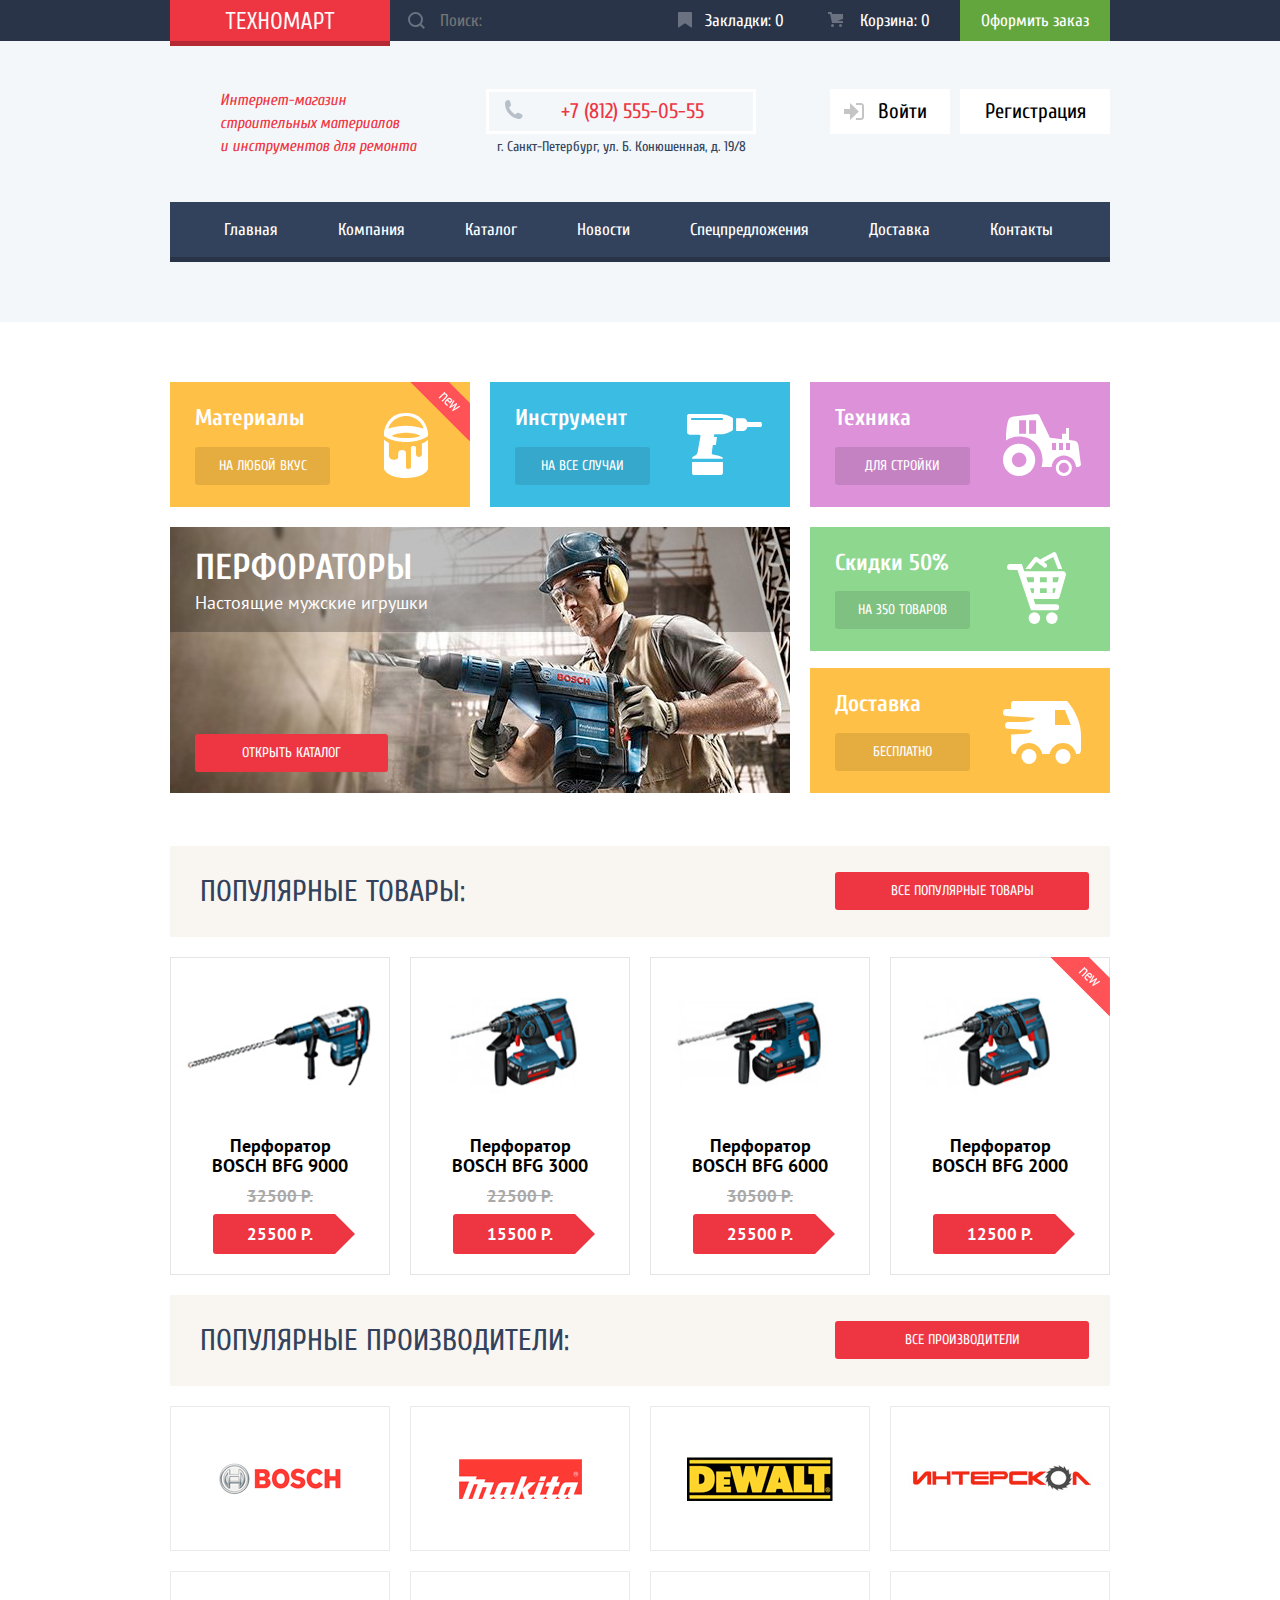
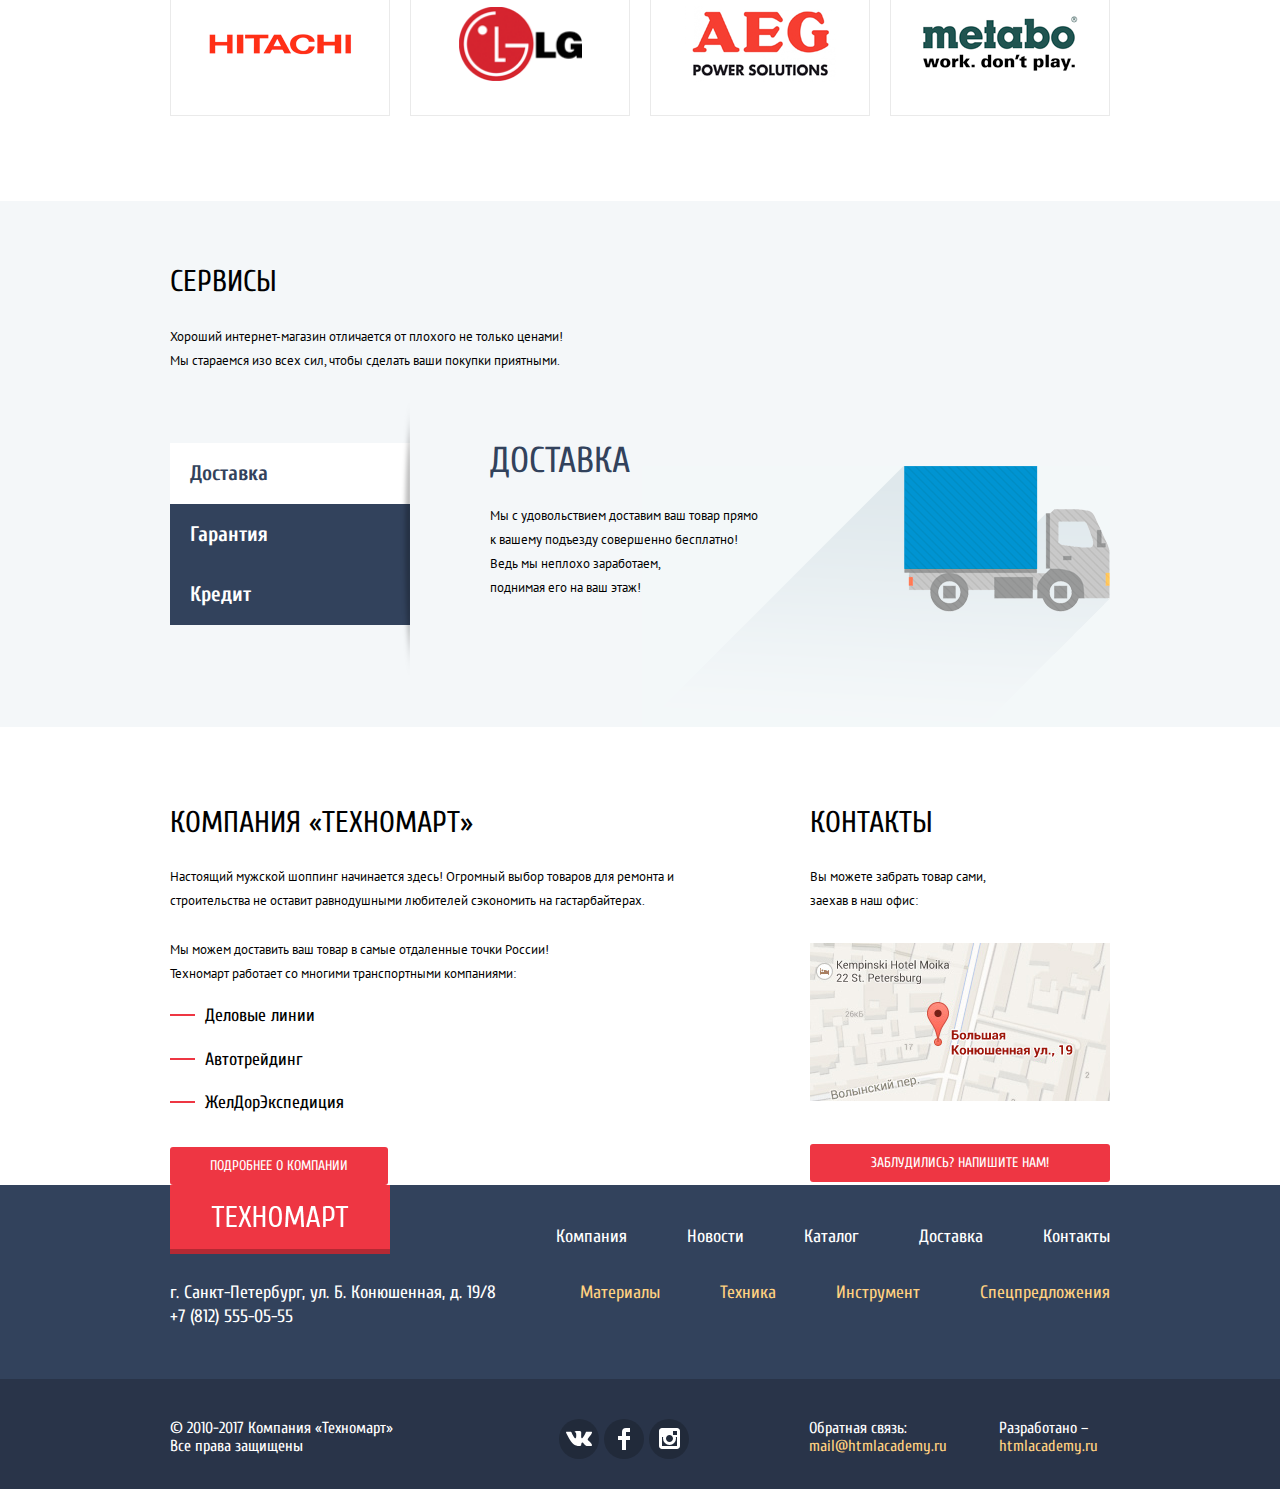
==== index.html @ b264dfc9 "Сделала сетку страницы Каталога" ====
<!DOCTYPE html>
<html lang="ru">
  <head>
    <meta charset="utf-8">
    <title>Техномарт</title>
    <link href="https://fonts.googleapis.com/css?family=Cuprum:400,400i,700|PT+Sans:400,700&amp;subset=cyrillic" rel="stylesheet">
    <link href="css/normalize.css" rel="stylesheet">
    <link href="css/style.css" rel="stylesheet">
  </head>
  <body class="inner-page">
    <header class="main-header">
      <section class="user-menu">
        <div class="container">
          <ul class="user-menu-list">
            <li class="logotype"><img src="img/logo.png" width="110" alt="Техномарт"></li>
            <li class="user-menu-option">
              <input type="search" name="search" placeholder="Поиск:">
            </li>
            <li class="user-menu-option"><a href="#">Закладки: 0</a></li>
            <li class="user-menu-option"><a href="#">Корзина: 0</a></li>
            <li class="user-menu-option"><a href="#">Оформить заказ</a></li>
          </ul>
        </div>
      </section>
      <div class="container">
        <div class="header-middle-wrapper">
          <p class="about-shop-info">Интернет-магазин<br>
            строительных материалов<br>
            и инструментов для ремонта</p>
          <div class="about-shop-contacts">
            <div class="phone-number">+7 (812) 555-05-55</div>
            <p>г. Санкт-Петербург, ул. Б. Конюшенная, д. 19/8</p>
          </div>
          <div class="user-log-in-index">
            <a href="#">Войти</a>
            <a href="#">Регистрация</a>
          </div>
        </div>
        <nav class="main-navigation">
          <ul class="site-navigation">
            <li><a>Главная</a></li>
            <li><a href="about-company.html">Компания</a></li>
            <li><a href="catalog.html">Каталог</a></li>
            <li><a href="news.html">Новости</a></li>
            <li><a href="special-offers.html">Спецпредложения</a></li>
            <li><a href="delivery.html">Доставка</a></li>
            <li><a href="contacts.html">Контакты</a></li>
          </ul>
        </nav>
      </div>
    </header>
    <main>
      <div class="container">
        <section class="promo">
          <h2 class="visually-hidden">Мы предлагаем</h2>
          <ul class="promo-list">
            <li class="promo-list-item">
              <h3>Материалы</h3>
              <a href="#" class="promo-button" >На любой вкус</a>
            </li>
            <li class="promo-list-item">
              <h3>Инструмент</h3>
              <a href="#" class="promo-button" >На все случаи</a>
            </li>
            <li class="promo-list-item">
              <h3>Техника</h3>
              <a href="#" class="promo-button" >Для стройки</a>
            </li>
            <li class="promo-list-item slider">
              <h4>Перфораторы</h4>
              <span>Настоящие мужские игрушки</span>
              <img src="img/slider-1.jpg" width="620" alt="Перфораторы">
              <a href="catalog.html" class="button">Открыть каталог</a>
            </li>
<!--
            <li class="promo-list-item slider">
              <h4>Дрели</h4>
              <span>Соседям на радость!</span>
              <img src="img/slider-2.jpg" width="620" alt="Дрели">
              <a href="catalog.html" class="button">Открыть каталог</a>
            </li>
-->
            <li class="promo-list-item">
              <h3>Скидки 50%</h3>
              <a href="#" class="promo-button">На 350 товаров</a>
            </li>
            <li class="promo-list-item">
              <h3>Доставка</h3>
              <a href="#" class="promo-button">Бесплатно</a>
            </li>
          </ul>
        </section>
        <section class="popular-goods">
          <div class="head2-box">
            <h2>Популярные товары:</h2>
            <a href="#" class="button">Все популярные товары</a>
          </div>
          <ul class="goods-list goods-list-index">
            <li class="goods-item">
              <div class="flag flag-new"><span class="visually-hidden">Новинка</span></div>
              <div class="actions">
                <a href="#" class="buy">Купить</a>
                <a href="#" class="bookmark">В закладки</a>
              </div>
              <p class="goods-image">
                <img src="img/bfg9000.jpg" width="220" alt="Перфоратор BOSCH BFG 9000">
              </p>
              <h3 class="goods-name">Перфоратор BOSCH BFG 9000</h3>
              <p class="goods-price">
                <span class="goods-old_price">32500 P.</span>
                <span class="goods-new_price">25500 P.</span>
              </p>
            </li>
            <li class="goods-item">
              <div class="flag flag-new"><span class="visually-hidden">Новинка</span></div>
              <div class="actions">
                <a href="#" class="buy">Купить</a>
                <a href="#" class="bookmark">В закладки</a>
              </div>
              <p class="goods-image">
                <img src="img/bfg3000.jpg" width="220" alt="Перфоратор BOSCH BFG 3000">
              </p>
              <h3 class="goods-name">Перфоратор BOSCH BFG 3000</h3>
              <p class="goods-price">
                <span class="goods-old_price">22500 P.</span>
                <span class="goods-new_price">15500 P.</span>
              </p>
            </li>
            <li class="goods-item">
              <div class="flag flag-new"><span class="visually-hidden">Новинка</span></div>
              <div class="actions">
                <a href="#" class="buy">Купить</a>
                <a href="#" class="bookmark">В закладки</a>
              </div>
              <p class="goods-image">
                <img src="img/bfg6000.jpg" width="220" alt="Перфоратор BOSCH BFG 6000">
              </p>
              <h3 class="goods-name">Перфоратор BOSCH BFG 6000</h3>
              <p class="goods-price">
                <span class="goods-old_price">30500 P.</span>
                <span class="goods-new_price">25500 P.</span>
              </p>
            </li>
            <li class="goods-item">
              <div class="flag flag-new"><span class="visually-hidden">Новинка</span></div>
              <div class="actions">
                <a href="#" class="buy">Купить</a>
                <a href="#" class="bookmark">В закладки</a>
              </div>
              <p class="goods-image">
                <img src="img/bfg2000.jpg" width="220" alt="Перфоратор BOSCH BFG 2000">
              </p>
              <h3 class="goods-name">Перфоратор BOSCH BFG 2000</h3>
              <p class="goods-price">
                <span class="goods-new_price">12500 P.</span>
              </p>
            </li>
          </ul>
        </section>
        <section class="popular-manufacturers">
          <div class="head2-box">
            <h2>Популярные производители:</h2>
            <a href="#" class="button">Все производители</a>
          </div>
          <ul class="popular-manufacturers-list">
            <li class="popular-manufacturers-item">
              <a href="#">
                <img src="img/bosch.png" width="122" alt="Bosch">
              </a>
            </li>
            <li class="popular-manufacturers-item">
              <a href="#">
                <img src="img/makita.png" width="123" alt="Makita">
              </a>
            </li>
            <li class="popular-manufacturers-item">
              <a href="#">
                <img src="img/dewalt.png" width="146" alt="DeWalt">
              </a>
            </li>
            <li class="popular-manufacturers-item">
              <a href="#">
                <img src="img/interskol.png" width="184" alt="Интерскол">
              </a>
            </li>
            <li class="popular-manufacturers-item">
              <a href="#">
                <img src="img/hitachi.png" width="143" alt="Hitachi">
              </a>
            </li>
            <li class="popular-manufacturers-item">
              <a href="#">
                <img src="img/lg.png" width="123" alt="LG">
              </a>
            </li>
            <li class="popular-manufacturers-item">
              <a href="#">
                <img src="img/aeg.png" width="151" alt="AEG">
              </a>
            </li>
            <li class="popular-manufacturers-item">
              <a href="#">
                <img src="img/metabo.png" width="155" alt="Metabo">
              </a>
            </li>
          </ul>
        </section>
      </div>
      <section class="services">
        <div class="services-wrapper container">
          <h2>Сервисы</h2>
          <p>Хороший интернет-магазин отличается от плохого не только ценами!<br>
            Мы стараемся изо всех сил, чтобы сделать ваши покупки приятными.</p>
          <div class="services-columns">
            <ul class="services-list">
              <li class="services-list-item-active"><a href="#">Доставка</a></li>
              <li class="services-list-item"><a href="#">Гарантия</a></li>
              <li class="services-list-item"><a href="#">Кредит</a></li>
            </ul>
          <div class="services-item">
              <h4>Доставка</h4>
              <p>Мы с удовольствием доставим ваш товар прямо<br>
                к вашему подъезду совершенно бесплатно!<br>
                Ведь мы неплохо заработаем,<br>
                поднимая его на ваш этаж!</p>
            </div>
          </div>
<!--
          <div class="services-item">
            <h4>Гарантия</h4>
            <p>Если купленный у нас товар поломается или заискрит, а также в случае пожара, спровоцированного его возгоранием, вы всегда можете быть уверены в нашей гарантии. Мы обменяем сгоревший товар на новый. Дом уж восстановите как-нибудь сами.</p>
          </div>
          <div class="services-item">
            <h4>Кредит</h4>
            <p>Залезть в долговую яму стало проще! Кредитные консультанты придут вам на помощь.</p>
            <a href="#" class="button">Отправить заявку</a>
          </div>
-->
        </div>
      </section>
      <div class="about-company-columns container">
        <section class="about-company">
          <h2>Компания «Техномарт»</h2>
          <p>Настоящий мужской шоппинг начинается здесь! Огромный выбор товаров для ремонта и строительства не оставит равнодушными любителей сэкономить на гастарбайтерах.</p>
          <p>Мы можем доставить ваш товар в самые отдаленные точки России!<br>
            Техномарт работает со многими транспортными компаниями:</p>
          <ul class="transport_company-list">
            <li class="transport_company-list-item">Деловые линии</li>
            <li class="transport_company-list-item">Автотрейдинг</li>
            <li class="transport_company-list-item">ЖелДорЭкспедиция</li>
          </ul>
          <a href="#" class="button">Подробнее о компании</a>
        </section>
        <section class="contacts">
          <h2>Контакты</h2>
          <p>Вы можете забрать товар сами,<br>
            заехав в наш офис:</p>
          <a href="https://yandex.ru/maps/2/saint-petersburg/?source=wizgeo&utm_source=serp&l=map&utm_medium=maps-desktop&mode=search&text=%D0%A0%D0%BE%D1%81%D1%81%D0%B8%D1%8F%2C%20%D0%A1%D0%B0%D0%BD%D0%BA%D1%82-%D0%9F%D0%B5%D1%82%D0%B5%D1%80%D0%B1%D1%83%D1%80%D0%B3%2C%20%D0%91%D0%BE%D0%BB%D1%8C%D1%88%D0%B0%D1%8F%20%D0%9A%D0%BE%D0%BD%D1%8E%D1%88%D0%B5%D0%BD%D0%BD%D0%B0%D1%8F%20%D1%83%D0%BB%D0%B8%D1%86%D0%B0%2C%2019%2F8&sll=30.315868%2C59.939095">
            <img src="img/map.jpg" width="300" alt="Большая Конюшенная ул., 19">
          </a>
          <a href="#" class="button">Заблудились? Напишите нам!</a>
        </section>
      </div>
<!--
      <section class="write-us">
        <form class="write-us-form" action="https://echo.htmlacademy.ru" method="post">
          <label>Ваше имя:<input type="text" name="name" placeholder="Представьтесь, пожалуйста"></label>
          <label>Ваш e-mail:<input type="email" name="email" placeholder="Для отправки ответа"></label>
          <label>Текст письма:<textarea name="comment" rows="7">В свободной форме</textarea></label>
          <button type="submit" class="button">Отправить</button>
        </form>
        <button class="modal-close" type="button">Закрыть</button>
      </section>
-->
    </main>
    <footer class="main-footer">
      <div class="main-footer-wrapper container">
        <div class="main-footer-top-row">
          <div class="logotype">
            <img src="img/logo.png" width="138" alt="Техномарт">
          </div>
          <ul class="footer-navigation footer-navigation-top-row">
            <li><a href="about-company.html">Компания</a></li>
            <li><a href="news.html">Новости</a></li>
            <li><a href="catalog.html">Каталог</a></li>
            <li><a href="delivery.html">Доставка</a></li>
            <li><a href="contacts.html">Контакты</a></li>
          </ul>
        </div>
        <div class="main-footer-bottom-row">
          <p class="footer-contacts">
            г. Санкт-Петербург, ул. Б. Конюшенная, д. 19/8<br>
            +7 (812) 555-05-55
          </p>
          <ul class="footer-navigation footer-navigation-bottom-row">
            <li><a href="materials.html">Материалы</a></li>
            <li><a href="mechanisms.html">Техника</a></li>
            <li><a href="tools.html">Инструмент</a></li>
            <li><a href="special-offers.html">Спецпредложения</a></li>
          </ul>
        </div>
      </div>
    </footer>
    <footer class="social">
      <div class="social-columns container">
        <p class="footer-copyright">
          © 2010-2017 Компания «Техномарт»<br>
          Все права защищены
        </p>
        <ul class="social-buttons">
          <li><a class="social-button" href="#"><span class="visually-hidden">Вконтакте</span></a></li>
          <li><a class="social-button" href="#"><span class="visually-hidden">Фейсбук</span></a></li>
          <li><a class="social-button" href="#"><span class="visually-hidden">Инстаграм</span></a></li>
        </ul>
        <p class="footer-feedback">
          <span>Обратная связь:</span><br>
          <a class="web" href="#">mail@htmlacademy.ru</a>
        </p>
        <p class="footer-feedback">
          <span>Разработано –</span><br>
          <a class="web" href="https://htmlacademy.ru/intensive/htmlcss">htmlacademy.ru</a>
        </p>
      </div>
    </footer>
  </body>
</html>
---- css/style.css ----
body {
  margin: 0;
  padding: 0;

  font-family: "PT Sans", Arial, sans-serif;
  font-size: 13px;
  line-height: 1.846;
  font-weight: 400;
  color: #000000;

  background-color: #ffffff;
}

a {
  text-decoration: none;
}

img {
  max-width: 100%;
  height: auto;
}

.visually-hidden:not(:focus):not(:active),
input[type="checkbox"].visually-hidden,
input[type="radio"].visually-hidden {
  position: absolute;

  width: 1px;
  height: 1px;
  margin: -1px;
  border: 0;
  padding: 0;

  white-space: nowrap;

  clip-path: inset(100%);
  clip: rect(0 0 0 0);
  overflow: hidden;
}

.container {
  margin: 0 auto;
  padding: 0 10px;
  width: 960px;
  box-sizing: border-box;
}

.main-header {
  font-family: "Cuprum", Arial, sans-serif;

  background-color: #f3f7f9;

  padding-bottom: 65px;
  margin-bottom: 60px;
}

.main-header-inner-page {
  margin-bottom: 20px;
}

.user-menu {
  font-size: 17px;

  background-color: #293449;

  margin-bottom: 48px;
}

.user-menu-list,
.site-navigation,
.promo-list,
.goods-list,
.popular-manufacturers-list,
.services-list,
.transport_company-list,
.footer-navigation,
.social-buttons,
.user-area,
.breadcrumbs,
.sort-by-list,
.pagination-list,
.filter-option {
  list-style: none;
}

.user-menu-list {
  padding: 0;
  margin: 0;
  display: flex;
  justify-content: space-between;
}

.user-menu-list a,
.site-navigation a {
  color: #ffffff;
}

.logotype {
  background-color: #ee3643;

  width: 220px;
  box-shadow: 0 5px 0 0px #b52933;

  position: relative;
}

.logotype img {
  position: absolute;
  top: 0; left: 0; bottom: 0; right: 0;
  margin: auto;
}

.logotype:hover {
  background-color: #ca2c37;
}

.logotype:focus {
  background-color: #ba2732;
}

.user-menu-option:nth-child(2) {
  position: relative;
}

.user-menu-option:nth-child(2)::before {
  content: "";

  width: 20px;
  height: 20px;

  position: absolute;
  left: 18px;
  top: 12px;

  background-image: url("../img/icon-search.svg");
  background-repeat: no-repeat;
  background-position: 0 0;

  opacity: 0.3;
}

.user-menu-option:nth-child(2):focus::before {
  content: "";

  width: 20px;
  height: 20px;

  position: absolute;
  left: 18px;
  top: 12px;

  background-image: url("../img/icon-search-active.svg");
  background-repeat: no-repeat;
  background-position: 0 0;
}

.user-menu-option input {
  color: #ffffff;
  font: inherit;
  background-color: inherit;
  border: 0;
  padding-top: 5px;
  padding-bottom: 5px;
  padding-left: 50px;
  padding-right: 0;
}

.user-menu-option input:focus {
  color: #000000;

  background-color: #ffffff;
}

.user-menu-option a {
  display: block;
  padding-top: 5px;
  padding-bottom: 5px;
}

.user-menu-list li:nth-child(2) {
  display: flex;
  flex-grow: 1;
}

.user-menu-option input {
  flex-grow: 1;
}

.user-menu-option:nth-child(3) a,
.user-menu-option:nth-child(4) a {
  position: relative;
}

.user-menu-option:nth-child(3) a {
  padding-left: 45px;
}

.user-menu-option:nth-child(3) a::before {
  content: "";

  width: 18px;
  height: 20px;

  position: absolute;
  left: 18px;
  top: 12px;

  background-image: url("../img/icon-bookmark.svg");
  background-repeat: no-repeat;
  background-position: 0 0;

  opacity: 0.3;
}

.user-menu-option:nth-child(4) a {
  padding-left: 50px;
}

.user-menu-option:nth-child(4) a::before {
  content: "";

  width: 18px;
  height: 20px;

  position: absolute;
  left: 18px;
  top: 12px;

  background-image: url("../img/icon-cart.svg");
  background-repeat: no-repeat;
  background-position: 0 0;

  opacity: 0.3;
}

.user-menu-option:nth-child(3),
.user-menu-option:nth-child(4),
.user-menu-option:last-child {
  width: 150px;
}

.user-menu-option:last-child {
  background-color: #63a63e;
  text-align: center;
}

.user-menu-option:last-child:hover {
  background-color: #5fbb2d;
}

.user-menu-option:nth-child(3) a:hover,
.user-menu-option:nth-child(4) a:hover {
  background-color: #161d29;
}

.user-menu-option:nth-child(3) a:hover::before,
.user-menu-option:nth-child(4) a:hover::before {
  opacity: 1;
}

.user-menu-option a:focus {
  color: rgba(255, 255, 255, 0.5);
}

.header-middle-wrapper {
  padding-left: 50px;
  margin-bottom: 42px;
  display: flex;
  justify-content: flex-start;
}

.about-shop-contacts p {
  margin: 0;
}

.about-shop-info {
  font-size: 16px;
  line-height: 23px;
  font-style: italic;
  color: #ee3643;

  margin: 0;
  margin-right: 70px;
}

.phone-number {
  font-size: 21px;
  font-weight: 400;
  color: #ee3643;

  width: 192px;
  border: 3px solid #ffffff;
  padding-left: 72px;

  position: relative;
}

.phone-number::before {
  content: "";

  width: 21px;
  height: 21px;

  position: absolute;
  left: 15px;
  top: 8px;

  background-image: url("../img/icon-phone.svg");
  background-repeat: no-repeat;
  background-position: 0 0;
}

.about-shop-contacts p {
  font-size: 14px;
  color: #32425c;
  text-align: center;
}

.user-log-in-index {
  font-size: 21px;
  color: #000000;

  width: 280px;
  margin-left: auto;

  display: flex;
  justify-content: space-between;
  align-items: flex-start;
}

.user-log-in-index a {
  color: #000000;
  background-color: #ffffff;

  display: block;
  padding-top: 3px;
  padding-bottom: 3px;
}

.user-log-in-index a:hover {
  color: #ee3643;
}

.user-log-in-index a:focus {
  color: rgba(0, 0, 0, 0.3);
}

.user-log-in-index a:first-child {
  width: 72px;
  padding-left: 48px;
  position: relative;
}

.user-log-in-index a:first-child::before {
  content: "";

  width: 22px;
  height: 19px;

  position: absolute;
  left: 14px;
  top: 14px;

  background-image: url("../img/icon-login.svg");
  background-repeat: no-repeat;
  background-position: 0 0;
}

.user-log-in-index a:first-child:hover::before {
  content: "";

  width: 22px;
  height: 19px;

  position: absolute;
  left: 14px;
  top: 14px;

  background-image: url("../img/icon-login-hover.svg");
  background-repeat: no-repeat;
  background-position: 0 0;
}

.user-log-in-index a:last-child {
  width: 150px;
  text-align: center;
}

.site-navigation {
  background-color: #32425c;
  box-shadow: 0 5px 0 0 #293449;

  padding: 0 24px;
  margin: 0;
  display: flex;
  flex-wrap: wrap;
}

.site-navigation a {
  display: block;
  font-size: 17px;
  padding: 12px 30px;
}

.site-navigation a:hover {
  background-color: #293449;
}

.site-navigation a:focus {
  background-color: #293449;
  color: rgba(255, 255, 255, 0.5);
}

.button {
  font-family: "Cuprum";
  font-size: 14px;
  text-transform: uppercase;
  color: #ffffff;
  text-align: center;
  padding-top: 6px;
  padding-bottom: 6px;

  background-color: #ee3643;

  display: block;

  border-radius: 3px;
  border: none;
}

.button:hover,
.button:focus {
  background-color: #ca2c37;
}

.promo {
  margin-bottom: 53px;
}

.promo-list {
  padding: 0;
  display: flex;
  flex-wrap: wrap;
  justify-content: space-between;
  align-items: flex-start;

  position: relative;
}

.promo-list-item {
  font-family: "Cuprum";
  color: #ffffff;

  width: 275px;
  margin-bottom: 20px;
  padding-left: 25px;
  padding-top: 15px;

  position: relative;
}

.promo-list-item h3 {
  font-size: 23px;
  font-weight: 700;
  margin: 0;
  margin-bottom: 7px;
}

.promo-list-item.slider {
  box-sizing: border-box;
  width: 620px;
  height: 266px;
  padding-left: 25px;
  padding-top: 23px;
  padding-bottom: 23px;

  position: relative;
}

.slider {
  padding: 0;
}

.slider img {
  position: absolute;
  top: 0; left: 0; bottom: 0; right: 0;
  margin: auto;
  z-index: 1;
}

.slider h4,
.slider span,
.slider a {
  position: relative;
  z-index: 2;
}

.slider span {
  display: block;
  margin-bottom: 115px;
}

.slider .button {
  display: inline-block;
  padding-left: 47px;
  padding-right: 47px;
}

a.promo-button {
  font-size: 14px;
  text-align: center;
  text-transform: uppercase;
  color: #ffffff;

  background-color: rgba(0,0,0,0.1);

  display: block;
  width: 135px;
  padding: 6px 0;
  margin-bottom: 22px;

  border-radius: 3px;
  border: none;
}

a.promo-button:hover {
  background-color: rgba(0,0,0,0.2);
}

a.promo-button:focus {
  background-color: rgba(0,0,0,0.3);
}

.promo-list-item:first-child {
  background: #ffc047 url("../img/new-flag.png") no-repeat top right;
}

.promo-list-item:last-child {
  background-color: #ffc047;
}

.promo-list-item:last-child {
  position: absolute;
  right: 0;
  bottom: -20px;
}

.promo-list-item:nth-child(2) {
  background-color: #3bbce3;
}

.promo-list-item:nth-child(3) {
  background-color: #dc91d8;
}

.promo-list-item:nth-child(5) {
  background-color: #8ed78f;
}

.promo-list-item.slider {
  background-color: #b4a390;
  margin-bottom: 0;
}

.promo-list-item h4 {
  font-weight: 700;
  font-size: 36px;
  line-height: 1;
  text-transform: uppercase;

  margin: 0;
}

.promo-list-item span {
  font-family: "PT Sans";
  font-size: 18px;
}

.promo-list-item:first-child h3::after {
  content: "";

  width: 52px;
  height: 70px;

  position: absolute;
  right: 34px;
  top: 31px;

  background-image: url("../img/icon-1.svg");
  background-repeat: no-repeat;
  background-position: 0 0;
}

.promo-list-item:nth-child(2) h3::after {
  content: "";

  width: 78px;
  height: 65px;

  position: absolute;
  right: 25px;
  top: 32px;

  background-image: url("../img/icon-2.svg");
  background-repeat: no-repeat;
  background-position: 0 0;
}

.promo-list-item:nth-child(3) h3::after {
  content: "";

  width: 82px;
  height: 65px;

  position: absolute;
  right: 25px;
  top: 32px;

  background-image: url("../img/icon-3.svg");
  background-repeat: no-repeat;
  background-position: 0 0;
}

.promo-list-item:nth-child(5) h3::after {
  content: "";

  width: 63px;
  height: 75px;

  position: absolute;
  right: 40px;
  top: 25px;

  background-image: url("../img/icon-4.svg");
  background-repeat: no-repeat;
  background-position: 0 0;
}

.promo-list-item:last-child h3::after {
  content: "";

  width: 82px;
  height: 67px;

  position: absolute;
  right: 25px;
  top: 33px;

  background-image: url("../img/icon-5.svg");
  background-repeat: no-repeat;
  background-position: 0 0;
}

.head2-box {
  position: relative;
}

.head2-box .button {
  width: 254px;
  position: absolute;
  right: 21px;
  top: 26px;
}

.popular-goods h2,
.popular-manufacturers h2,
.inner-page-title {
  font-family: "Cuprum";
  font-weight: 400;
  font-size: 30px;
  text-transform: uppercase;
  color: #32425c;

  background-color: #f9f5f0;
  margin: 0;
  margin-bottom: 20px;
  padding-left: 30px;
  padding-top: 18px;
  padding-bottom: 18px;
}

ul.goods-list {
  display: flex;
  flex-wrap: wrap;

  padding: 0;
  margin: 0;
}

.goods-item {
  display: flex;
  flex-direction: column;

  font-weight: 700;
  line-height: 20px;
  text-align: center;

  width: 218px;
  margin-right: 20px;
  margin-bottom: 20px;

  border: 1px solid #e5e5e5;

  position: relative;
}

.goods-list-index li:nth-child(4n) {
  margin-right: 0;
}

.goods-list-inner li:nth-child(3n) {
  margin-right: 0;
}

.goods-item .flag {
  position: absolute;
  top: -1px;
  right: -1px;
  width: 60px;
  height: 60px;
  z-index: 20;
}

.goods-item .flag-new {
  background: url("../img/new-flag.png") no-repeat 0 0;
  display: none;
}

.goods-list-index li:last-child .flag-new {
  display: block;
}

.goods-list-inner li:nth-child(3) .flag-new,
.goods-list-inner li:nth-child(5) .flag-new,
.goods-list-inner li:nth-child(7) .flag-new {
  display: block;
}

p.goods-image {
  margin: 0;

  width: 218px;
  height: 158px;
}

h3.goods-name {
  font-size: 18px;

  margin-left: 30px;
  margin-right: 30px;
  margin-top: 20px;
  margin-bottom: 10px;
}

.goods-price {
  font-size: 17px;

  margin: 0;
  margin-top: auto;
}

.goods-price span {
  display: block;
}

.goods-old_price {
  text-decoration: line-through;
  color: #a9a9a9;

  margin-bottom: 8px;
}

.goods-new_price {
  color: white;
  background-color: #ee3643;

  position: relative;

  width: 75px;
  margin: 0 auto;
  margin-bottom: 20px;
  padding: 10px 30px;

  border-radius: 3px;
}

.goods-new_price::after {
  content: "";
  position: absolute;
  top: 0;
  right: -27px;
  width: 0;
  height: 0;
  border: 20px solid white;
  border-left-color: #ee3643;
}

.goods-item .actions {
  font-size: 14px;
  font-family: "Cuprum";
  text-transform: uppercase;
  background-color: rgba(255, 255, 255, 0.9);
  width: 218px;
  height: 88px;
  padding: 40px 0;
  position: absolute;
  top: 0;
  left: 0;
  z-index: 10;
}

.actions .buy,
.actions .bookmark {
  color: #ffffff;
  display: block;
  width: 129px;
  margin: 0 auto;
  margin-bottom: 7px;
  padding: 7px 0;
  border: 3px solid #63a63e;
  border-bottom-color: #367315;
  background-color: #63a63e;
  border-radius: 3px;
}

.actions .bookmark {
  color: #32425c;
  background: white;
  border-bottom-color: #63a63e;
}

.buy::before {
  content: "";

  width: 18px;
  height: 18px;

  position: absolute;
  left: 52px;
  top: 52px;

  background-image: url("../img/icon-cart.svg");
  background-repeat: no-repeat;
  background-position: 0 0;

  opacity: 0.3;
}

.buy:hover {
  background-color: #5fbb2d;
  border-color: #5fbb2d;
  border-bottom-color: #367315;
}

.buy:focus {
  background-color: #518534;
  border-color: #518534;
}

.buy:hover::before,
.buy:focus::before {
  opacity: 1;
}

.bookmark:hover {
  border-color: #32425c;
}

.bookmark:focus {
  opacity: 0.3;
}

.goods-item .actions {
  display: none;
}

.goods-item-no-image .actions {
  display: block;
}

.goods-item-no-image .goods-image {
  display: none;
}

.goods-item-no-image .goods-name {
  margin-top: 177px;
}

.goods-item:hover {
  box-shadow: 0 10px 25px 0 rgba(41, 52, 73, 0.5);
}

.goods-item:hover .actions {
    display: block;
}

.goods-item:hover .goods-image img {
    display: none;
}

ul.popular-manufacturers-list {
  display: flex;
  flex-wrap: wrap;
  justify-content: space-between;
  margin: 0;
  margin-bottom: 65px;
  padding: 0;
}

.popular-manufacturers-item {
  width: 218px;
  min-height: 143px;
  margin-bottom: 20px;
  border: 1px solid #eaeaea;
}

.popular-manufacturers-item {
position: relative;
}

.popular-manufacturers-item img {
  position: absolute;
  top: 0; left: 0; bottom: 0; right: 0;
  margin: auto;
}

.popular-manufacturers-item:hover {
  box-shadow: 0 10px 25px 0 rgba(41, 52, 73, 0.5);
}

.popular-manufacturers-item:focus {
  box-shadow: 0 4px 10px 0 rgba(41, 52, 73, 0.5);
  opacity: 0.3;
}

.services,
.about-punchers {
  background-color: #f4f7f9;
}

.services-wrapper {
  padding-top: 53px;
}

.services-wrapper > p {
  margin: 0;
  margin-bottom: 70px;
}

.services {
  margin-bottom: 68px;
}

.services h2,
.about-company h2,
.contacts h2,
.about-punchers h2 {
  font-family: "Cuprum";
  font-weight: 400;
  font-size: 30px;
  text-transform: uppercase;
  color: #000000;
  margin: 0;
  margin-bottom: 15px;
}

.services-columns {
  display: flex;
}

ul.services-list {
  width: 240px;
  padding: 0;
  padding-bottom: 102px;
  margin: 0;
  margin-right: 80px;

  position: relative;

}

.services-list::after {
  content: "";

  width: 12px;
  height: 274px;

  position: absolute;
  right: -2px;
  bottom: 50px;

  background-image: url("../img/shadow.png");
  background-repeat: no-repeat;
  background-position: 0 0;
}

.services-list a {
  font-family: "Cuprum";
  font-weight: 700;
  font-size: 21px;
  color: #ffffff;

  background-color: #32425c;

  display: block;
  padding: 11px 20px;
}

.services-list-item-active a {
  color: #32425c;
  background-color: #ffffff;
}

.services-list-item a:hover {
  background-color: #293449;
}

.services-list-item a:active {
  color: #32425c;

  background-color: #ffffff;
}

.services-item h4 {
  font-family: "Cuprum";
  font-weight: 400;
  font-size: 36px;
  line-height: 1;
  text-transform: uppercase;
  color: #32425c;

  margin: 0;
  margin-bottom: 25px;;
}

.services-item {
  flex-grow: 1;

  background-image: url("../img/delivery.png");
  background-position: right bottom;
  background-repeat: no-repeat;
}

.services-item p {
  margin: 0;
}

.about-company-columns {
  display: flex;
  justify-content: space-between;
  min-height: 370px;

}

.about-company {
  width: 520px;
}

.about-company p {
  margin: 0;
}

.about-company p:first-of-type {
  margin-bottom: 25px;
}

ul.transport_company-list {
  padding: 0;
  margin-bottom: 28px;
}

.transport_company-list-item {
  font-family: "Cuprum";
  font-size: 18px;
  color: #000000;

  display: block;
  margin-bottom: 10px;
  padding-left: 35px;

  position: relative;
}

.transport_company-list-item::before {
  content: "";

  width: 25px;
  height: 2px;

  background-color: #ee3643;

  position: absolute;
  left: 0px;
  top: 15px;
}

.about-company .button {
  display: inline-block;
  padding-left: 40px;
  padding-right: 40px;
}

.contacts p {
  margin: 0;
  margin-bottom: 30px;
}

.contacts img {
  margin-bottom: 35px;
}

.contacts .button {
  width: 100%;
}

.main-footer {
  font-family: "Cuprum";
  font-size: 18px;
  line-height: 24px;
  color: #ffffff;

  background-color: #32425c;

  padding-bottom: 50px;
}

.main-footer-top-row,
.main-footer-bottom-row {
  display: flex;
  flex-wrap: space-between;
}

.main-footer-top-row {
  align-items: flex-end;
}

.main-footer-bottom-row {
  margin-top: 32px;
}

.main-footer-top-row .logotype {
  margin-right: auto;
  padding: 32px 0;
}

p.footer-contacts {
  margin: 0;
  margin-right: auto;
}

.footer-navigation {
  padding: 0;
  margin: 0;
  display: flex;
  justify-content: flex-end;
  flex-wrap: wrap;
}

.footer-navigation li {
  margin-left: 60px;
}

.footer-navigation li:first-child {
  margin-left: 0;
}

.footer-navigation-top-row a {
  color: #ffffff;
}

.footer-navigation-bottom-row a {
  color: #ffd180;
}

.footer-navigation a:hover {
  text-decoration: underline;
}

.footer-navigation-top-row a:focus {
  color: rgba(255, 255, 255, 0.5);
}

.footer-navigation-bottom-row a:focus {
  color: rgba(255, 209, 128, 0.5);
}

.social {
  font-family: "Cuprum";
  font-size: 16px;
  line-height: 18px;
  color: #ffffff;

  background-color: #293449;

  padding-top: 40px;
  padding-bottom: 30px;
}

.social-columns {
  display: flex;
  flex-wrap: wrap;
}

p.footer-copyright,
p.footer-feedback {
  margin: 0;
}

p.footer-copyright {
  margin-right: 166px;
}

.social-buttons {
  display: flex;
  justify-content: space-between;

  width: 130px;

  margin: 0;
  margin-right: 120px;
  padding: 0;
}

.social-button {
  display: block;

  background-color: #212a3a;

  width: 40px;
  height: 40px;

  border-radius: 50%;
  border: none;
}

li:first-child .social-button {
  background-image: url("../img/icon-vk.svg");
  background-repeat: no-repeat;
  background-position: 50% 50%;
}

li:nth-child(2) .social-button  {
  background-image: url("../img/icon-fb.svg");
  background-repeat: no-repeat;
  background-position: 50% 50%;
}

li:last-child .social-button {
  background-image: url("../img/icon-insta.svg");
  background-repeat: no-repeat;
  background-position: 50% 50%;
}

.social-button:hover {
  background-color: #ee3643;
}

.social-button:focus {
  background-color: #ee3643;
}

.social-columns p:nth-of-type(2) {
  margin-right: 52px;
}

a.web {
  color: #ffd180;
}

a.web:hover {
  text-decoration: underline;
}

a.web:focus {
  color: #ee3643;
}

.write-us-form label {
  font-family: "Cuprum";
  font-size: 18px;
}

.write-us-form input,
.write-us-form textarea {
  font-family: "Cuprum";
  font-size: 13px;
  color: #a9a9a9;
}

.user-log-in-inner {
  margin-left: auto;
}

a.user-name {
  position: relative;

  display: block;
  width: 255px;

  font-size: 21px;
  color: #000000;

  background-color: #ffffff;

  padding-left: 45px;
  padding-top: 2px;
  padding-bottom: 2px;
}

a.user-name::before {
  content: "";

  width: 22px;
  height: 20px;

  position: absolute;
  left: 15px;
  top: 12px;

  background-image: url("../img/icon-user.svg");
  background-repeat: no-repeat;
  background-position: 0 0;
}

a.user-name::after {
  content: "";

  width: 22px;
  height: 20px;

  position: absolute;
  left: 270px;
  top: 12px;

  background-image: url("../img/icon-logout.svg");
  background-repeat: no-repeat;
  background-position: 0 0;
}

a.user-name:hover::before {
  content: "";

  width: 22px;
  height: 20px;

  position: absolute;
  left: 15px;
  top: 12px;

  background-image: url("../img/icon-user-hover.svg");
  background-repeat: no-repeat;
  background-position: 0 0;
}

a.user-name:hover::after {
  content: "";

  width: 22px;
  height: 20px;

  position: absolute;
  left: 270px;
  top: 12px;

  background-image: url("../img/icon-logout-hover.svg");
  background-repeat: no-repeat;
  background-position: 0 0;
}

a.user-name:focus {
  color: rgba(0, 0, 0, 0.3);
}

.user-area {
  display: flex;
  margin: 0;
  padding: 0;
}

.user-area-option {
  font-family: "Cuprum";
  font-size: 16px;
  text-decoration: underline;
  color: #32425c;
}

.user-area-option:hover {
  color: #ee3643;
}

.user-area-option:focus {
  color: rgba(0, 0, 0, 0.3);
}

.user-area li:first-child {
  position: relative;

  padding-left: 17px;
  padding-right: 32px;
}

.user-area li:first-child::after {
  content: "";

  width: 4px;
  height: 4px;
  background-color: #32425c;
  border-radius: 50%;

  position: absolute;
  right: 12px;
  top: 12px;
}

.cart-active {
  background-color: #ee3643;
}

.breadcrumbs {
  display: flex;
  justify-content: flex-start;
  flex-wrap: wrap;

  margin-bottom: 15px;
  padding: 0;
}

.breadcrumbs li {
  position: relative;

  padding-right: 41px;
}

.breadcrumbs a,
.breadcrumbs-current {
  font-size: 13px;
  text-transform: uppercase;
  color: #000000;
}

.breadcrumbs li:not(.breadcrumbs-current)::after {
  content: "";

  position: absolute;

  width: 7px;
  height: 7px;

  transform: rotate(45deg);

  border-right: 2px solid #d7dcde;
  border-top: 2px solid #d7dcde;

  top: 5px;
  right: 19px;
}

.filters {
  width: 220px;
}

.filters h2,
.sort-by h2 {
  font-size: 13px;
  font-weight: 400;
  text-transform: uppercase;

  margin: 0;
}

.filters h2,
.sort-by {
  background-color: #f7f3ec;

  border-radius: 3px;

  padding-top: 9px;
  padding-bottom: 9px;
  padding-left: 20px;
}

.filters h2 {
  margin-bottom: 10px;
}

.sort-by h2 {
  margin-right: 140px;
}

.sort-by {
  display: flex;
  justify-content: flex-start;
  align-items: center;

  margin-bottom: 20px;
}

.sort-by-list {
  display: flex;
  margin: 0;
  padding: 0;
}

.sort-by-list li:first-child {
  margin-right: 70px;
}

.sort-by-list li:nth-child(2) {
  margin-right: 66px;
}

.sort-by-list li:last-child {
  margin-right: 45px;
}

.sort-by-list a {
  text-transform: uppercase;
  color: rgba(0, 0, 0, 0.3);
  border-bottom: 1px dotted #ee3643;
}

.sorting-item-current a {
  color: #ee3643;
  border-bottom: none;
}

.sort-by-list a:hover {
  color: #000000;
  border-bottom: 1px solid #ee3643;
}

.sort-by-list a:active {
  color: #ee3643;
  border-bottom: none;
}

.sort-by-controls {
  display: flex;
  justify-content: space-between;

  width: 43px;

  margin-left: 0px;
}

.control-up {
  width: 0;
  height: 0;

  border-left: 5px solid transparent;
  border-right: 5px solid transparent;
  border-bottom: 10px solid rgba(0, 0, 0, 0.3);
}

.control-up-current {
  border-bottom: 10px solid #ee3643;
}

.control-down {
  width: 0;
  height: 0;

  border-left: 5px solid transparent;
  border-right: 5px solid transparent;
  border-top: 10px solid rgba(0, 0, 0, 0.3);
}

.control-up:hover {
  border-bottom: 10px solid #000000;
}

.control-down:hover {
  border-top: 10px solid #000000;
}

.control-up:active {
  border-bottom: 10px solid #ee3643;
}

.control-down:active {
  border-top: 10px solid #ee3643;
}

fieldset.choosing-perforators {
  border: none;
  padding: 0;
  margin: 0;
  margin-bottom: 6px;
}

fieldset.choosing-perforators:last-of-type {
  margin-bottom: 60px;
}

legend.search-form {
  font-size: 17px;
  font-weight: 700;
  text-transform: uppercase;
  display: block;
  width: 220px;
  border-top: 1px solid #e5e5e5;
  padding-top: 18px;
  margin-bottom: 10px;
}

.choosing-perforators:first-child legend {
  border-top: none;
  padding-top: 0;
}

.choosing-perforators label {
  font-size: 15px;
  text-transform: uppercase;

  display: block;
  margin-bottom: 13px;
  padding-left: 35px;

  position: relative;

  cursor: pointer;
  user-select: none;
}

.choosing-perforators:last-of-type label {
  font-size: 14px;
  text-transform: uppercase;
}

.range-filter {
  width: 220px;
  margin-bottom: 20px;
}

.range-controls {
  position: relative;

  height: 41px;
  margin-bottom: 10px;
  padding-top: 39px;
  padding-right: 20px;
  padding-left: 20px;

  background-color: #f7f3ec;

  border-radius: 3px;
}

.range-controls .scale {
  height: 2px;

  background: #d7dcde;
}

.range-controls .bar {
  width: 80%;
  height: 2px;

  background: #00ca74;
}

.range-controls .toggle {
  position: absolute;
  top: 31px;
  left: 0;

  width: 4px;
  height: 4px;
  padding: 0;

  border: 8px solid #ffffff;
  background-color: #ababab;
  border-radius: 50%;
  box-shadow: 0 2px 1px 0 #cfcfcf;

  cursor: pointer;
}

.range-controls .toggle-min {
  left: 18px;
}

.range-controls .toggle-max {
  left: 160px;
}

.price-controls {
  display: flex;
  justify-content: space-between;
  align-items: center;
}

.price-controls input {
  display: block;
  width: 95px;
  height: 38px;

  background-color: #f7f3ec;

  padding: 0;

  border: none;
  border-radius: 3px;

  font-family: inherit;
  font-size: 17px;
  text-align: center;
}

.choosing-perforators ul {
  margin: 0;
  padding: 0;
}

.filter-input-checkbox:checked + label::before {
  content: "";

  position: absolute;

  width: 29px;
  height: 27px;

  top: 0;
  left: 0;

  background-image: url("../img/checkbox-on.svg");
  background-repeat: no-repeat;
  background-position: 0 0;
}

.filter-input-checkbox:checked:hover + label::before {
  content: "";

  position: absolute;

  width: 29px;
  height: 27px;

  top: 0;
  left: 0;

  background-image: url("../img/checkbox-on-hover.svg");
  background-repeat: no-repeat;
  background-position: 0 0;
}

.filter-input-checkbox:checked:disabled + label::before {
  content: "";

  position: absolute;

  width: 29px;
  height: 27px;

  top: 0;
  left: 0;

  background-image: url("../img/checkbox-on-hover.svg");
  background-repeat: no-repeat;
  background-position: 0 0;

  opacity: 0.3;
}

.filter-input-checkbox + label::before {
  content: "";

  position: absolute;

  width: 29px;
  height: 27px;

  top: 0;
  left: 0;

  background-image: url("../img/checkbox-off.svg");
  background-repeat: no-repeat;
  background-position: 0 0;
}

.filter-input-checkbox:hover + label::before {
  content: "";

  position: absolute;

  width: 29px;
  height: 27px;

  top: 0;
  left: 0;

  background-image: url("../img/checkbox-off-hover.svg");
  background-repeat: no-repeat;
  background-position: 0 0;
}

.filter-input-checkbox:disabled + label::before {
  content: "";

  position: absolute;

  width: 29px;
  height: 27px;

  top: 0;
  left: 0;

  background-image: url("../img/checkbox-off-hover.svg");
  background-repeat: no-repeat;
  background-position: 0 0;

  opacity: 0.3;
}

.filter-input-radio:checked + label::before {
  content: "";

  position: absolute;

  width: 29px;
  height: 27px;

  top: 0;
  left: 0;

  background-image: url("../img/radio-on.svg");
  background-repeat: no-repeat;
  background-position: 0 0;
}

.filter-input-radio:checked:hover + label::before {
  content: "";

  position: absolute;

  width: 29px;
  height: 27px;

  top: 0;
  left: 0;

  background-image: url("../img/radio-on-hover.svg");
  background-repeat: no-repeat;
  background-position: 0 0;
}

.filter-input-radio:checked:disabled + label::before {
  content: "";

  position: absolute;

  width: 29px;
  height: 27px;

  top: 0;
  left: 0;

  background-image: url("../img/radio-on-hover.svg");
  background-repeat: no-repeat;
  background-position: 0 0;

  opacity: 0.3;
}

.filter-input-radio + label::before {
  content: "";

  position: absolute;

  width: 29px;
  height: 27px;

  top: 0;
  left: 0;

  background-image: url("../img/radio-off.svg");
  background-repeat: no-repeat;
  background-position: 0 0;
}

.filter-input-radio:hover + label::before {
  content: "";

  position: absolute;

  width: 29px;
  height: 27px;

  top: 0;
  left: 0;

  background-image: url("../img/radio-off-hover.svg");
  background-repeat: no-repeat;
  background-position: 0 0;
}

.filter-input-radio:disabled + label::before {
  content: "";

  position: absolute;

  width: 29px;
  height: 27px;

  top: 0;
  left: 0;

  background-image: url("../img/radio-off-hover.svg");
  background-repeat: no-repeat;
  background-position: 0 0;

  opacity: 0.3;
}

.filter-input-checkbox:disabled + label {
  color: rgba(0, 0, 0, 0.4);
}

.filter-input-radio:disabled + label {
  color: rgba(0, 0, 0, 0.4);
}

.filter-button {
  font: inherit;
  text-transform: uppercase;

  background-color: #ffffff;

  border: 1px solid #e5e5e5;
  border-radius: 3px;

  padding: 7px 38px;
  cursor: pointer;
}

.filter-catalog-wrapper {
  display: flex;
  justify-content: space-between;
  margin-bottom: 60px;
}

.catalog-wrapper {
  width: 700px;
}

.pagination-list {
  display: flex;
  flex-wrap: wrap;

  padding: 0;
  margin: 0;
  margin-top: 30px;
}

.pagination-item a {
  display: block;
  box-sizing: border-box;
  width: 38px;
  height: 38px;

  font-size: 13px;
  text-transform: uppercase;
  color: #000000;

  border: 1px solid #e5e5e5;
  border-radius: 3px;

  background-color: #ffffff;

  padding: 7px 14px;
  margin-right: 10px;
}

.pagination-item a:active {
  color: #ffffff;

  background-color: #ee3643;
}

.pagination-item a:hover {
  border: 1px solid #bdc6ca;
}

.pagination-item a:focus {
  border: 1px solid #ee3643;
}

.pagination-item-current a {
  color: #ffffff;

  background-color: #ee3643;
}

.next-page a {
  width: 140px;
  margin-right: 0;
  padding: 7px 32px;
}

.about-punchers {
  padding-top: 55px;
  padding-bottom: 68px;
}

.about-punchers p {
  margin: 0;
}

.modal {
  position: fixed;

  top: 120px;
  left: 50%;

  width: 620px;
  margin-left: -310px;

  border-top: 6px solid #ee3643;

  box-shadow: 0 20px 40px 0 rgba(41, 52, 73, 0.75);

  z-index: 30;

  display: none;
}

.modal-info {
  position: relative;

  font-family: "Cuprum";
  font-size: 30px;

  background-color: #ffffff;

  min-height: 110px;
  padding-top: 53px;
  padding-left: 180px;
  margin: 0;
}

.modal-info::before {
  content: "";

  position: absolute;

  width: 66px;
  height: 66px;

  left: 80px;
  top: 48px;

  background-color: #63a63e;

  border-radius: 50%;
}

.modal-info::after {
  content: "";

  position: absolute;

  width: 28px;
  height: 14px;

  left: 95px;
  top: 68px;

  border-bottom: 7px solid #ffffff;
  border-left: 7px solid #ffffff;

  transform: rotate(-45deg);
}

.modal-info-buttons {
  display: flex;
  justify-content: center;
  align-items: center;

  background-color: #f1f1f1;

  height: 112px;
}

.modal-info-buttons a {
  width: 220px;
  padding: 6px 0;
}

.modal-info-buttons .button:last-of-type {
  color: #000000;

  background-color: #ffffff;

  margin-left: 20px;
}

.modal-close {
  position: absolute;
  top: 6px;
  right: 20px;

  width: 23px;
  height: 23px;

  font-size: 0;

  border: 0;

  cursor: pointer;

  background-color: #ffffff;
}

.modal-close::before,
.modal-close::after {
  content: "";

  position: absolute;

  width: 25px;
  height: 3px;

  background-color: #ee3643;

  border-radius: 3px;
}

.modal-close::before {
  transform: rotate(45deg);
}

.modal-close::after {
  transform: rotate(-45deg);
}
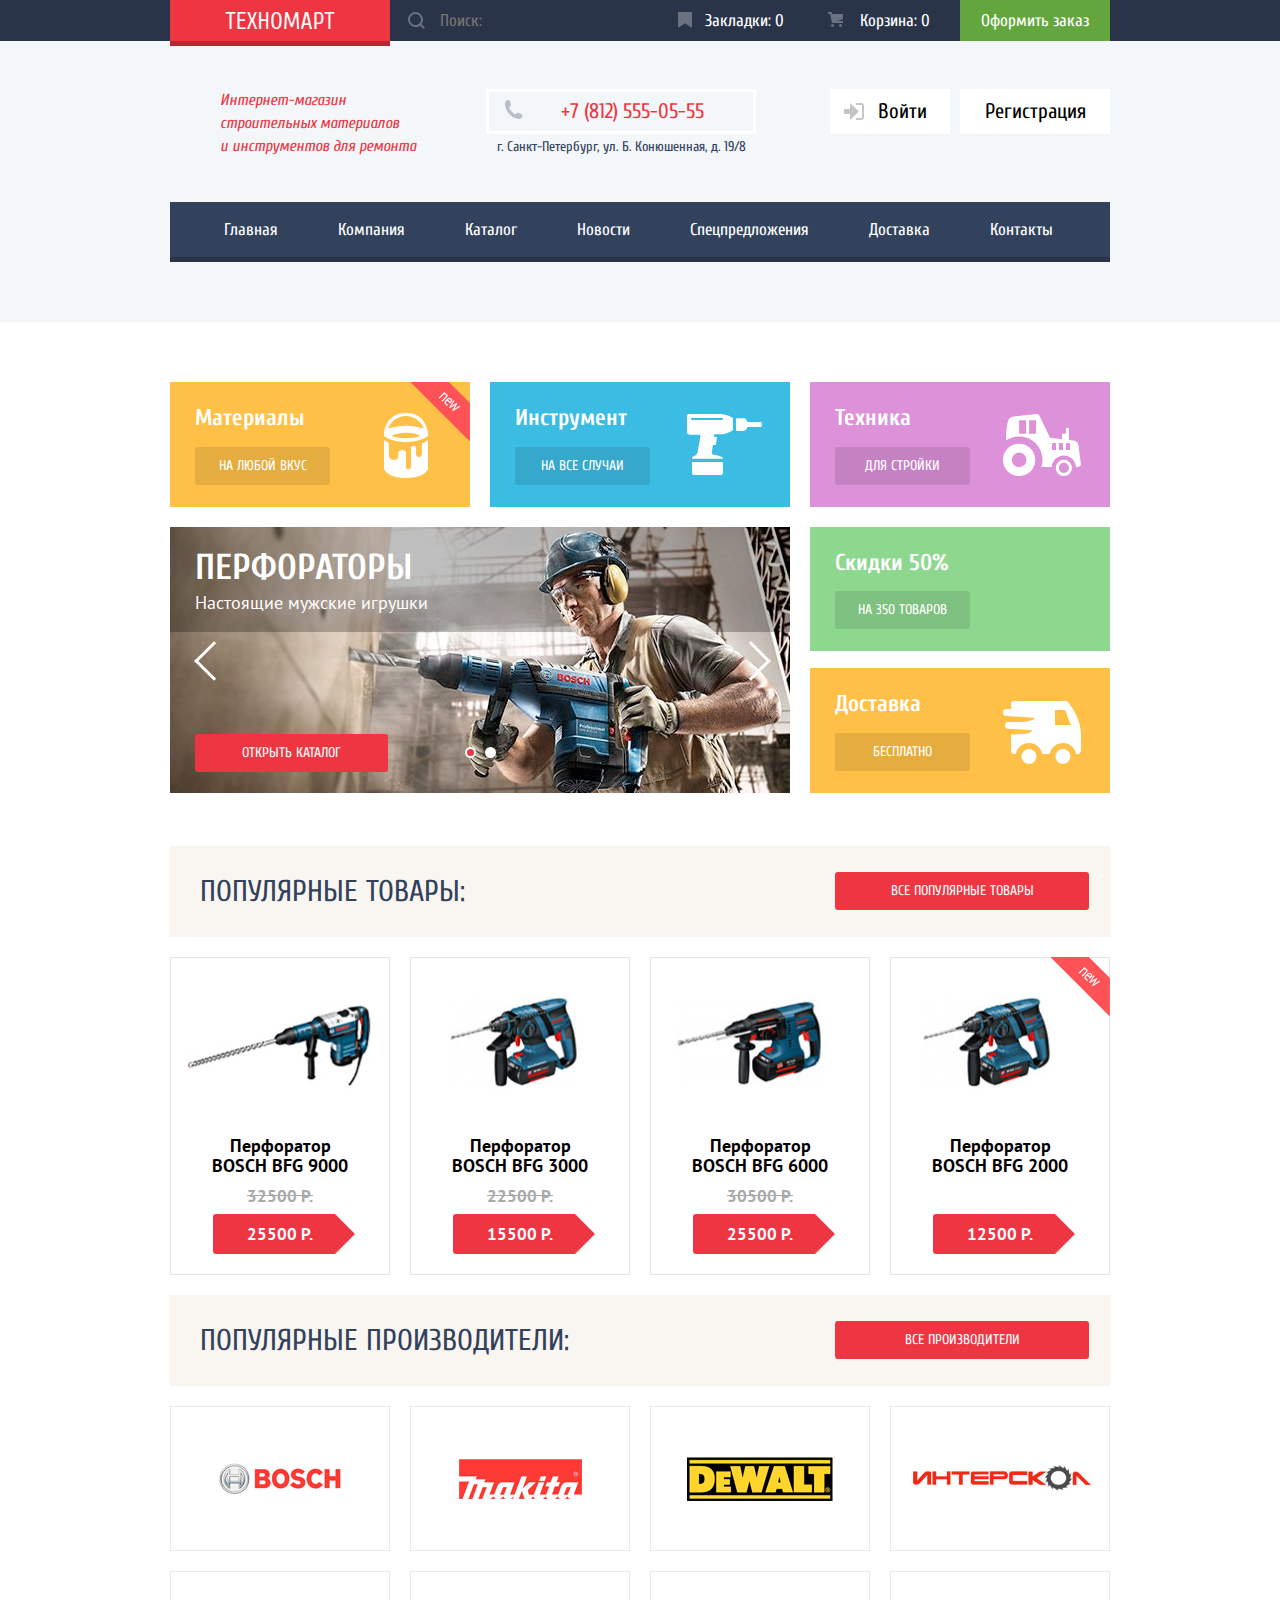
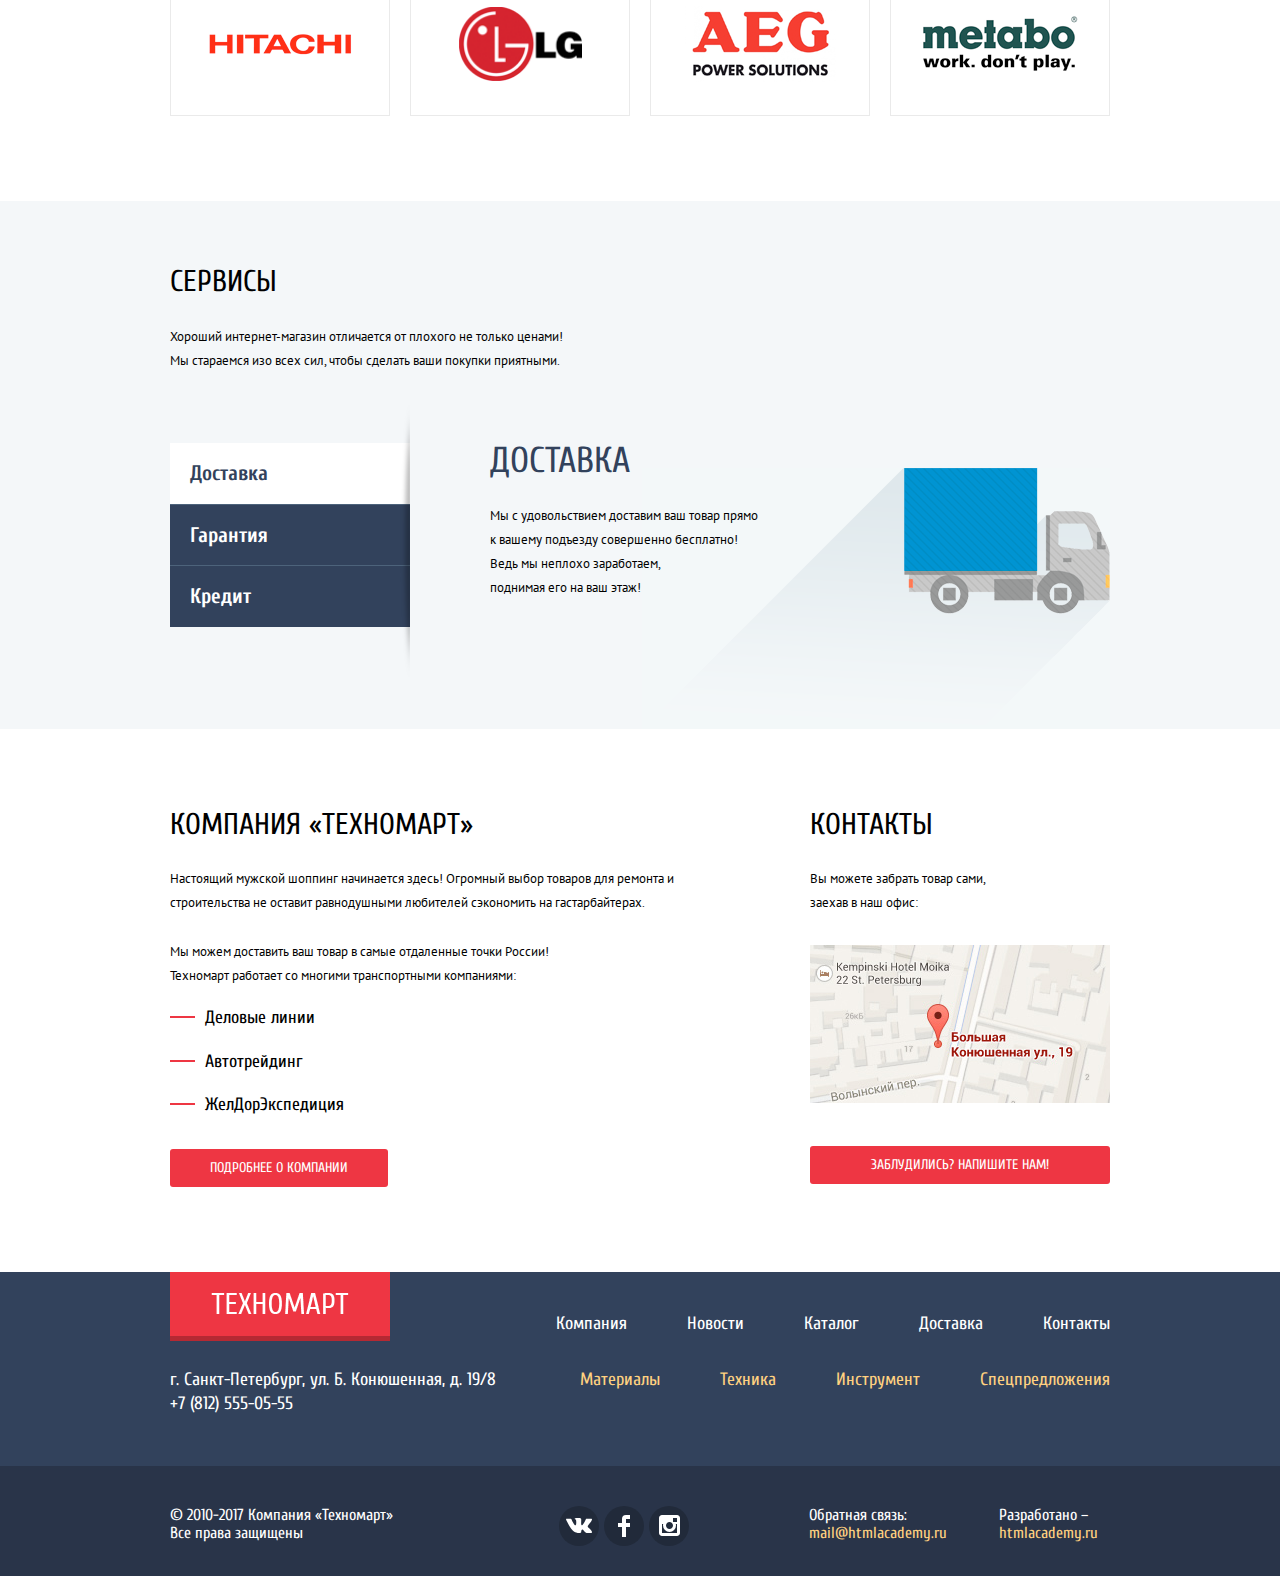
==== commit 5cac9347: "Сделала Декоративные элементы" ====
--- a/index.html
+++ b/index.html
@@ -15,6 +15,7 @@
             <li class="logotype"><img src="img/logo.png" width="110" alt="Техномарт"></li>
             <li class="user-menu-option">
               <input type="search" name="search" placeholder="Поиск:">
+              <span></span>
             </li>
             <li class="user-menu-option"><a href="#">Закладки: 0</a></li>
             <li class="user-menu-option"><a href="#">Корзина: 0</a></li>
@@ -71,15 +72,15 @@
               <span>Настоящие мужские игрушки</span>
               <img src="img/slider-1.jpg" width="620" alt="Перфораторы">
               <a href="catalog.html" class="button">Открыть каталог</a>
-            </li>
-<!--
+              <div class="controls-arrows"></div>
+              <div class="controls-radio"></div>
+            </li>
             <li class="promo-list-item slider">
               <h4>Дрели</h4>
               <span>Соседям на радость!</span>
               <img src="img/slider-2.jpg" width="620" alt="Дрели">
               <a href="catalog.html" class="button">Открыть каталог</a>
             </li>
--->
             <li class="promo-list-item">
               <h3>Скидки 50%</h3>
               <a href="#" class="promo-button">На 350 товаров</a>
@@ -217,25 +218,28 @@
               <li class="services-list-item"><a href="#">Гарантия</a></li>
               <li class="services-list-item"><a href="#">Кредит</a></li>
             </ul>
-          <div class="services-item">
+            <div class="services-item">
               <h4>Доставка</h4>
               <p>Мы с удовольствием доставим ваш товар прямо<br>
                 к вашему подъезду совершенно бесплатно!<br>
                 Ведь мы неплохо заработаем,<br>
                 поднимая его на ваш этаж!</p>
             </div>
-          </div>
-<!--
-          <div class="services-item">
-            <h4>Гарантия</h4>
-            <p>Если купленный у нас товар поломается или заискрит, а также в случае пожара, спровоцированного его возгоранием, вы всегда можете быть уверены в нашей гарантии. Мы обменяем сгоревший товар на новый. Дом уж восстановите как-нибудь сами.</p>
-          </div>
-          <div class="services-item">
-            <h4>Кредит</h4>
-            <p>Залезть в долговую яму стало проще! Кредитные консультанты придут вам на помощь.</p>
-            <a href="#" class="button">Отправить заявку</a>
-          </div>
--->
+            <div class="services-item">
+              <h4>Гарантия</h4>
+              <p>Если купленный у нас товар поломается или заискрит,<br>
+                а также в случае пожара, спровоцированного его возгоранием,<br>
+                вы всегда можете быть уверены в нашей гарантии. Мы обменяем<br>
+                сгоревший товар на новый.<br>
+                Дом уж восстановите как-нибудь сами.</p>
+            </div>
+            <div class="services-item">
+              <h4>Кредит</h4>
+              <p>Залезть в долговую яму стало проще!<br>
+                Кредитные консультанты придут вам на помощь.</p>
+              <a href="#" class="button">Отправить заявку</a>
+            </div>
+          </div>
         </div>
       </section>
       <div class="about-company-columns container">
@@ -261,17 +265,17 @@
           <a href="#" class="button">Заблудились? Напишите нам!</a>
         </section>
       </div>
-<!--
-      <section class="write-us">
+      <section class="modal modal-write-us">
         <form class="write-us-form" action="https://echo.htmlacademy.ru" method="post">
           <label>Ваше имя:<input type="text" name="name" placeholder="Представьтесь, пожалуйста"></label>
           <label>Ваш e-mail:<input type="email" name="email" placeholder="Для отправки ответа"></label>
           <label>Текст письма:<textarea name="comment" rows="7">В свободной форме</textarea></label>
-          <button type="submit" class="button">Отправить</button>
+          <div class="write-us-button-field">
+            <button type="submit" class="button">Отправить</button>
+          </div>
         </form>
         <button class="modal-close" type="button">Закрыть</button>
       </section>
--->
     </main>
     <footer class="main-footer">
       <div class="main-footer-wrapper container">
--- a/css/style.css
+++ b/css/style.css
@@ -48,10 +48,14 @@
 .main-header {
   font-family: "Cuprum", Arial, sans-serif;
 
-  background-color: #f3f7f9;
-
   padding-bottom: 65px;
   margin-bottom: 60px;
+}
+
+.main-header,
+.services,
+.about-punchers {
+  background-color: #f4f7f9;
 }
 
 .main-header-inner-page {
@@ -102,6 +106,12 @@
   box-shadow: 0 5px 0 0px #b52933;
 
   position: relative;
+
+  display: flex;
+}
+
+.logotype a {
+  width: 220px;
 }
 
 .logotype img {
@@ -118,40 +128,15 @@
   background-color: #ba2732;
 }
 
-.user-menu-option:nth-child(2) {
+.user-menu-option:nth-child(2),
+.user-menu-option:nth-child(3) a,
+.user-menu-option:nth-child(4) a {
   position: relative;
 }
 
-.user-menu-option:nth-child(2)::before {
-  content: "";
-
-  width: 20px;
-  height: 20px;
-
-  position: absolute;
-  left: 18px;
-  top: 12px;
-
-  background-image: url("../img/icon-search.svg");
-  background-repeat: no-repeat;
-  background-position: 0 0;
-
-  opacity: 0.3;
-}
-
-.user-menu-option:nth-child(2):focus::before {
-  content: "";
-
-  width: 20px;
-  height: 20px;
-
-  position: absolute;
-  left: 18px;
-  top: 12px;
-
-  background-image: url("../img/icon-search-active.svg");
-  background-repeat: no-repeat;
-  background-position: 0 0;
+.user-menu-list li:nth-child(2) {
+  display: flex;
+  flex-grow: 1;
 }
 
 .user-menu-option input {
@@ -163,12 +148,70 @@
   padding-bottom: 5px;
   padding-left: 50px;
   padding-right: 0;
+  flex-grow: 1;
+}
+
+.user-menu-option:nth-child(2) input:hover,
+.user-menu-option:nth-child(3) a:hover,
+.user-menu-option:nth-child(4) a:hover {
+  background-color: #161d29;
 }
 
 .user-menu-option input:focus {
   color: #000000;
 
   background-color: #ffffff;
+}
+
+.user-menu-option input + span::after {
+  content: "";
+
+  width: 18px;
+  height: 20px;
+
+  position: absolute;
+  left: 18px;
+  top: 12px;
+
+  background-image: url("../img/icon-search.svg");
+  background-repeat: no-repeat;
+  background-position: 0 0;
+
+  opacity: 0.3;
+}
+
+.user-menu-option input:hover + span::after {
+  content: "";
+
+  width: 18px;
+  height: 20px;
+
+  position: absolute;
+  left: 18px;
+  top: 12px;
+
+  background-image: url("../img/icon-search.svg");
+  background-repeat: no-repeat;
+  background-position: 0 0;
+
+  opacity: 1;
+}
+
+.user-menu-option input:focus + span::after {
+  content: "";
+
+  width: 18px;
+  height: 20px;
+
+  position: absolute;
+  left: 18px;
+  top: 12px;
+
+  background-image: url("../img/icon-search-focus.svg");
+  background-repeat: no-repeat;
+  background-position: 0 0;
+
+  opacity: 1
 }
 
 .user-menu-option a {
@@ -177,68 +220,63 @@
   padding-bottom: 5px;
 }
 
-.user-menu-list li:nth-child(2) {
-  display: flex;
-  flex-grow: 1;
-}
-
-.user-menu-option input {
-  flex-grow: 1;
-}
-
-.user-menu-option:nth-child(3) a,
-.user-menu-option:nth-child(4) a {
-  position: relative;
-}
-
-.user-menu-option:nth-child(3) a {
-  padding-left: 45px;
-}
-
-.user-menu-option:nth-child(3) a::before {
-  content: "";
-
-  width: 18px;
-  height: 20px;
-
-  position: absolute;
-  left: 18px;
-  top: 12px;
-
-  background-image: url("../img/icon-bookmark.svg");
-  background-repeat: no-repeat;
-  background-position: 0 0;
-
-  opacity: 0.3;
-}
-
-.user-menu-option:nth-child(4) a {
-  padding-left: 50px;
-}
-
-.user-menu-option:nth-child(4) a::before {
-  content: "";
-
-  width: 18px;
-  height: 20px;
-
-  position: absolute;
-  left: 18px;
-  top: 12px;
-
-  background-image: url("../img/icon-cart.svg");
-  background-repeat: no-repeat;
-  background-position: 0 0;
-
-  opacity: 0.3;
-}
-
 .user-menu-option:nth-child(3),
 .user-menu-option:nth-child(4),
 .user-menu-option:last-child {
   width: 150px;
 }
 
+.user-menu-option:nth-child(3) a {
+  padding-left: 45px;
+}
+
+.user-menu-option:nth-child(3) a::before {
+  content: "";
+
+  width: 18px;
+  height: 20px;
+
+  position: absolute;
+  left: 18px;
+  top: 12px;
+
+  background-image: url("../img/icon-bookmark.svg");
+  background-repeat: no-repeat;
+  background-position: 0 0;
+
+  opacity: 0.3;
+}
+
+.user-menu-option:nth-child(4) a {
+  padding-left: 50px;
+}
+
+.user-menu-option:nth-child(4) a::before {
+  content: "";
+
+  width: 18px;
+  height: 20px;
+
+  position: absolute;
+  left: 18px;
+  top: 12px;
+
+  background-image: url("../img/icon-cart.svg");
+  background-repeat: no-repeat;
+  background-position: 0 0;
+
+  opacity: 0.3;
+}
+
+.user-menu-option:nth-child(3) a:hover::before,
+.user-menu-option:nth-child(4) a:hover::before {
+  opacity: 1;
+}
+
+.user-menu-option a:focus {
+  color: rgba(255, 255, 255, 0.5);
+}
+
 .user-menu-option:last-child {
   background-color: #63a63e;
   text-align: center;
@@ -248,29 +286,11 @@
   background-color: #5fbb2d;
 }
 
-.user-menu-option:nth-child(3) a:hover,
-.user-menu-option:nth-child(4) a:hover {
-  background-color: #161d29;
-}
-
-.user-menu-option:nth-child(3) a:hover::before,
-.user-menu-option:nth-child(4) a:hover::before {
-  opacity: 1;
-}
-
-.user-menu-option a:focus {
-  color: rgba(255, 255, 255, 0.5);
-}
-
 .header-middle-wrapper {
   padding-left: 50px;
   margin-bottom: 42px;
   display: flex;
   justify-content: flex-start;
-}
-
-.about-shop-contacts p {
-  margin: 0;
 }
 
 .about-shop-info {
@@ -311,15 +331,13 @@
 }
 
 .about-shop-contacts p {
+  margin: 0;
   font-size: 14px;
   color: #32425c;
   text-align: center;
 }
 
 .user-log-in-index {
-  font-size: 21px;
-  color: #000000;
-
   width: 280px;
   margin-left: auto;
 
@@ -329,6 +347,8 @@
 }
 
 .user-log-in-index a {
+  font-size: 21px;
+
   color: #000000;
   background-color: #ffffff;
 
@@ -435,6 +455,7 @@
 
 .promo {
   margin-bottom: 53px;
+  position: relative;
 }
 
 .promo-list {
@@ -506,6 +527,90 @@
   padding-right: 47px;
 }
 
+.controls-arrows::before {
+  content: "";
+
+  position: absolute;
+
+  width: 25px;
+  height: 25px;
+
+  transform: rotate(45deg);
+
+  border-left: 3px solid #ffffff;
+  border-bottom: 3px solid #ffffff;
+
+  top: 120px;
+  left: 30px;
+
+  z-index: 100;
+
+  cursor: pointer;
+}
+
+.controls-arrows::after {
+  content: "";
+
+  position: absolute;
+
+  width: 25px;
+  height: 25px;
+
+  transform: rotate(45deg);
+
+  border-right: 3px solid #ffffff;
+  border-top: 3px solid #ffffff;
+
+  top: 120px;
+  right: 25px;
+
+  z-index: 100;
+
+  cursor: pointer;
+}
+
+.controls-radio::before {
+  content: "";
+
+  position: absolute;
+
+  width: 7px;
+  height: 7px;
+  border-radius: 50%;
+
+  border: 2px solid #ffffff;
+
+  background: #ee3643;
+
+  bottom: 35px;
+  left: 295px;
+
+  z-index: 100;
+
+  cursor: pointer;
+}
+
+.controls-radio::after {
+  content: "";
+
+  position: absolute;
+
+  width: 7px;
+  height: 7px;
+  border-radius: 50%;
+
+  border: 2px solid #ffffff;
+
+  background: #ffffff;
+
+  bottom: 35px;
+  left: 315px;
+
+  z-index: 100;
+
+  cursor: pointer;
+}
+
 a.promo-button {
   font-size: 14px;
   text-align: center;
@@ -553,13 +658,17 @@
   background-color: #dc91d8;
 }
 
-.promo-list-item:nth-child(5) {
+.promo-list-item:nth-child(6) {
   background-color: #8ed78f;
 }
 
 .promo-list-item.slider {
   background-color: #b4a390;
   margin-bottom: 0;
+}
+
+.promo-list-item.slider:nth-child(5) {
+  display: none;
 }
 
 .promo-list-item h4 {
@@ -908,14 +1017,16 @@
 }
 
 .popular-manufacturers-item {
+  margin-bottom: 20px;
+  border: 1px solid #eaeaea;
+
+  position: relative;
+}
+
+.popular-manufacturers-item a {
+  display: block;
   width: 218px;
   min-height: 143px;
-  margin-bottom: 20px;
-  border: 1px solid #eaeaea;
-}
-
-.popular-manufacturers-item {
-position: relative;
 }
 
 .popular-manufacturers-item img {
@@ -933,11 +1044,6 @@
   opacity: 0.3;
 }
 
-.services,
-.about-punchers {
-  background-color: #f4f7f9;
-}
-
 .services-wrapper {
   padding-top: 53px;
 }
@@ -947,7 +1053,7 @@
   margin-bottom: 70px;
 }
 
-.services {
+.services-wrapper {
   margin-bottom: 68px;
 }
 
@@ -977,6 +1083,7 @@
 
   position: relative;
 
+  flex-shrink: 0;
 }
 
 .services-list::after {
@@ -1004,11 +1111,15 @@
 
   display: block;
   padding: 11px 20px;
+  border-top: 1px solid #4d637b;
 }
 
 .services-list-item-active a {
   color: #32425c;
+
   background-color: #ffffff;
+
+  border-top: none;
 }
 
 .services-list-item a:hover {
@@ -1019,6 +1130,8 @@
   color: #32425c;
 
   background-color: #ffffff;
+
+  border-top: none;
 }
 
 .services-item h4 {
@@ -1030,26 +1143,51 @@
   color: #32425c;
 
   margin: 0;
-  margin-bottom: 25px;;
+  margin-bottom: 25px;
 }
 
 .services-item {
   flex-grow: 1;
-
+}
+
+.services-item:nth-of-type(1) {
   background-image: url("../img/delivery.png");
   background-position: right bottom;
   background-repeat: no-repeat;
 }
 
+.services-item:nth-of-type(2) {
+  background-image: url("../img/guarantee.png");
+  background-position: right bottom;
+  background-repeat: no-repeat;
+
+  display: none;
+}
+
+.services-item:nth-of-type(3) {
+  background-image: url("../img/credit.png");
+  background-position: right bottom;
+  background-repeat: no-repeat;
+
+  display: none;
+}
+
 .services-item p {
   margin: 0;
 }
 
+.services-item .button {
+  display: inline-block;
+  padding-left: 45px;
+  padding-right: 45px;
+  margin-top: 25px;
+}
+
 .about-company-columns {
   display: flex;
   justify-content: space-between;
-  min-height: 370px;
-
+
+  margin-bottom: 85px;
 }
 
 .about-company {
@@ -1111,6 +1249,120 @@
 
 .contacts .button {
   width: 100%;
+}
+
+.modal {
+  position: fixed;
+
+  top: 120px;
+  left: 50%;
+
+  width: 620px;
+  margin-left: -310px;
+
+  border-top: 6px solid #ee3643;
+
+  box-shadow: 0 20px 40px 0 rgba(41, 52, 73, 0.75);
+
+  z-index: 30;
+
+  display: none;
+
+  background-color: #ffffff;
+}
+
+.modal-close {
+  position: absolute;
+  top: 6px;
+  right: 20px;
+
+  width: 23px;
+  height: 23px;
+
+  font-size: 0;
+
+  border: 0;
+
+  cursor: pointer;
+
+  background-color: #ffffff;
+}
+
+.modal-close::before,
+.modal-close::after {
+  content: "";
+
+  position: absolute;
+
+  width: 25px;
+  height: 3px;
+
+  background-color: #ee3643;
+
+  border-radius: 3px;
+}
+
+.modal-close::before {
+  transform: rotate(45deg);
+}
+
+.modal-close::after {
+  transform: rotate(-45deg);
+}
+
+section.modal-write-us {
+  height: 314px;
+
+  border-bottom: 110px solid #f4f4f4;
+}
+
+.write-us-form {
+  width: 460px;
+  margin: auto;
+  margin-top: 40px;
+
+  display: flex;
+  flex-wrap: wrap;
+  justify-content: space-between;
+}
+
+.write-us-form label {
+  font-family: "Cuprum";
+  font-size: 18px;
+}
+
+.write-us-form label:last-of-type {
+  margin-top: 15px;
+}
+
+.write-us-form input,
+.write-us-form textarea {
+  font-family: "PT Sans";
+  font-size: 13px;
+  color: #a9a9a9;
+  display: block;
+  border: 2px solid #dee3e4;
+  border-radius: 3px;
+  box-sizing: border-box;
+  padding: 10px 12px;
+}
+
+.write-us-form input {
+  width: 220px;
+}
+
+.write-us-form textarea {
+  width: 460px;
+  height: 115px;
+}
+
+.write-us-form .button {
+  width: 460px;
+  padding-top: 10px;
+  padding-bottom: 10px;
+
+  position: relative;
+  top: 75px;
 }
 
 .main-footer {
@@ -1275,23 +1527,11 @@
   color: #ee3643;
 }
 
-.write-us-form label {
-  font-family: "Cuprum";
-  font-size: 18px;
-}
-
-.write-us-form input,
-.write-us-form textarea {
-  font-family: "Cuprum";
-  font-size: 13px;
-  color: #a9a9a9;
-}
-
 .user-log-in-inner {
   margin-left: auto;
 }
 
-a.user-name {
+a.user-profile {
   position: relative;
 
   display: block;
@@ -1307,7 +1547,7 @@
   padding-bottom: 2px;
 }
 
-a.user-name::before {
+a.user-profile::before {
   content: "";
 
   width: 22px;
@@ -1322,7 +1562,7 @@
   background-position: 0 0;
 }
 
-a.user-name::after {
+a.user-profile::after {
   content: "";
 
   width: 22px;
@@ -1337,7 +1577,7 @@
   background-position: 0 0;
 }
 
-a.user-name:hover::before {
+a.user-profile:hover::before {
   content: "";
 
   width: 22px;
@@ -1352,7 +1592,7 @@
   background-position: 0 0;
 }
 
-a.user-name:hover::after {
+a.user-profile:hover::after {
   content: "";
 
   width: 22px;
@@ -1367,7 +1607,7 @@
   background-position: 0 0;
 }
 
-a.user-name:focus {
+a.user-profile:focus {
   color: rgba(0, 0, 0, 0.3);
 }
 
@@ -2006,31 +2246,11 @@
   margin: 0;
 }
 
-.modal {
-  position: fixed;
-
-  top: 120px;
-  left: 50%;
-
-  width: 620px;
-  margin-left: -310px;
-
-  border-top: 6px solid #ee3643;
-
-  box-shadow: 0 20px 40px 0 rgba(41, 52, 73, 0.75);
-
-  z-index: 30;
-
-  display: none;
-}
-
 .modal-info {
   position: relative;
 
   font-family: "Cuprum";
   font-size: 30px;
-
-  background-color: #ffffff;
 
   min-height: 110px;
   padding-top: 53px;
@@ -2093,42 +2313,3 @@
 
   margin-left: 20px;
 }
-
-.modal-close {
-  position: absolute;
-  top: 6px;
-  right: 20px;
-
-  width: 23px;
-  height: 23px;
-
-  font-size: 0;
-
-  border: 0;
-
-  cursor: pointer;
-
-  background-color: #ffffff;
-}
-
-.modal-close::before,
-.modal-close::after {
-  content: "";
-
-  position: absolute;
-
-  width: 25px;
-  height: 3px;
-
-  background-color: #ee3643;
-
-  border-radius: 3px;
-}
-
-.modal-close::before {
-  transform: rotate(45deg);
-}
-
-.modal-close::after {
-  transform: rotate(-45deg);
-}
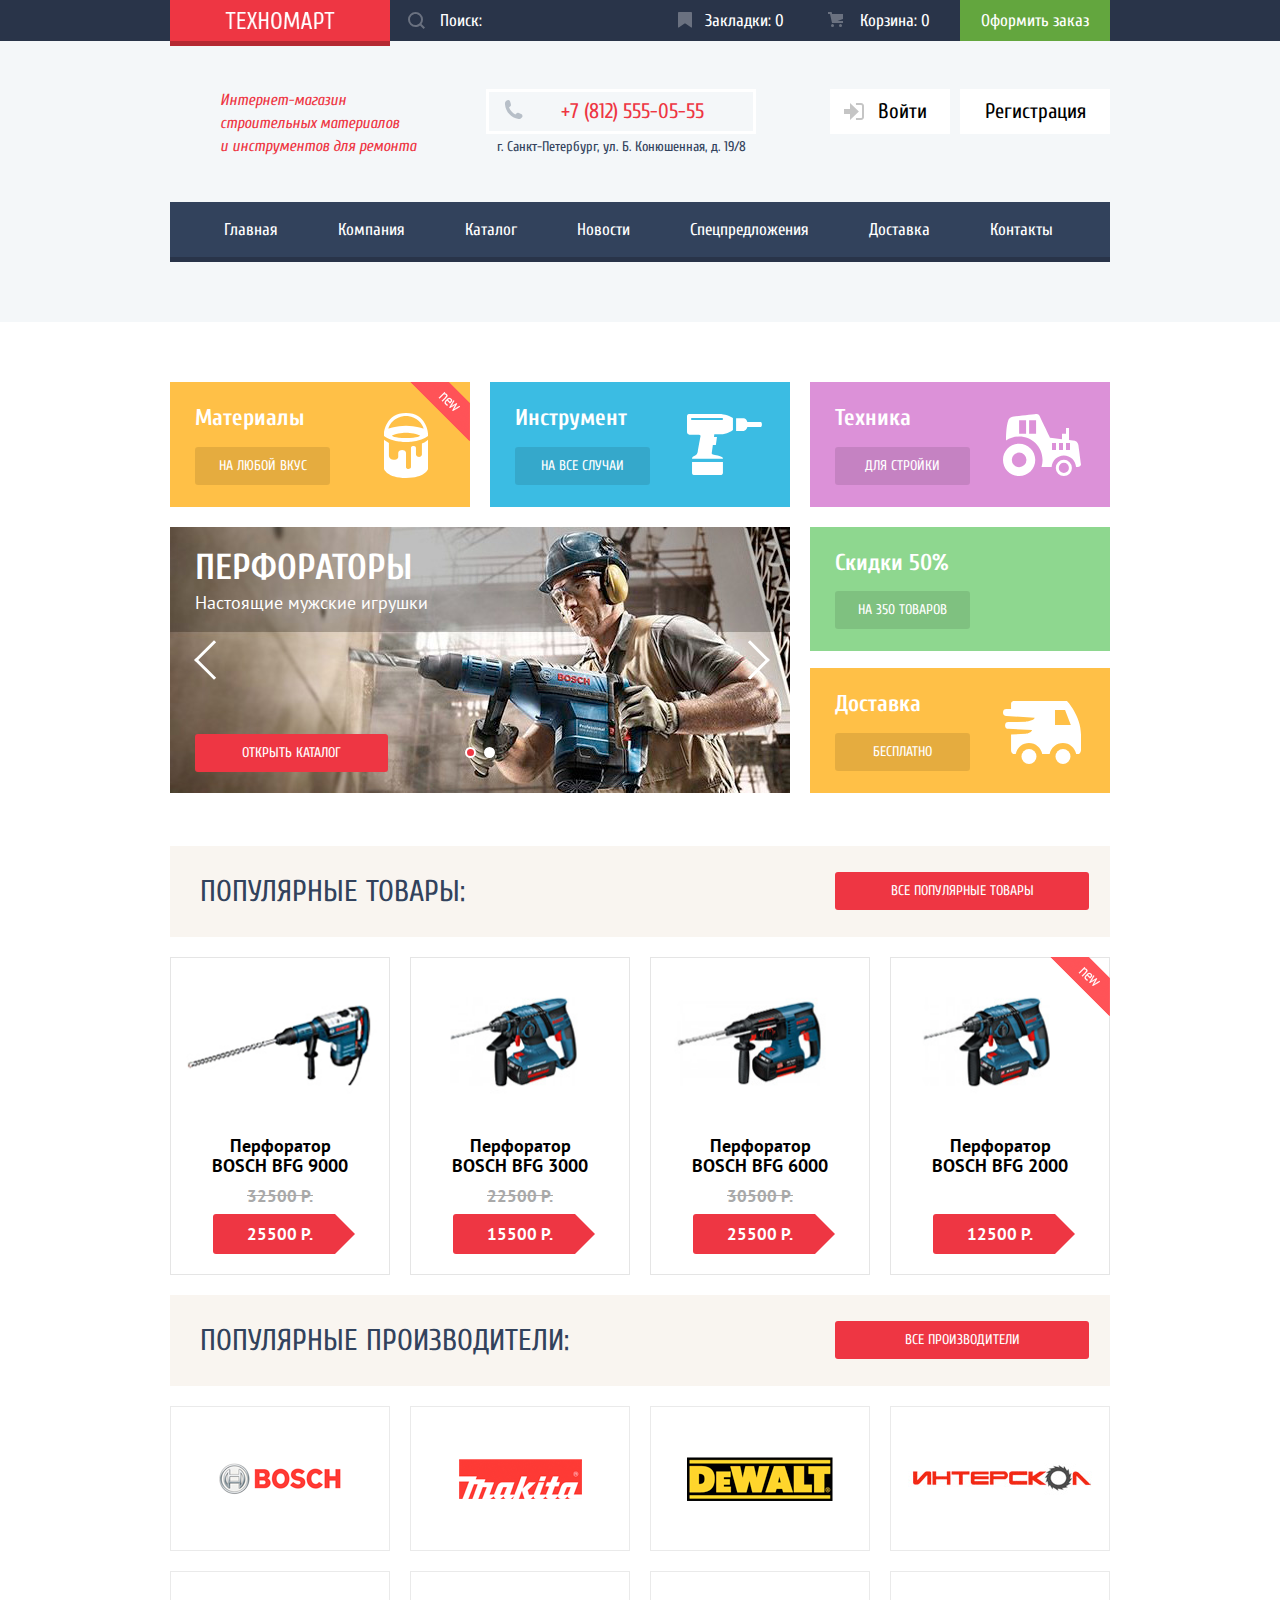
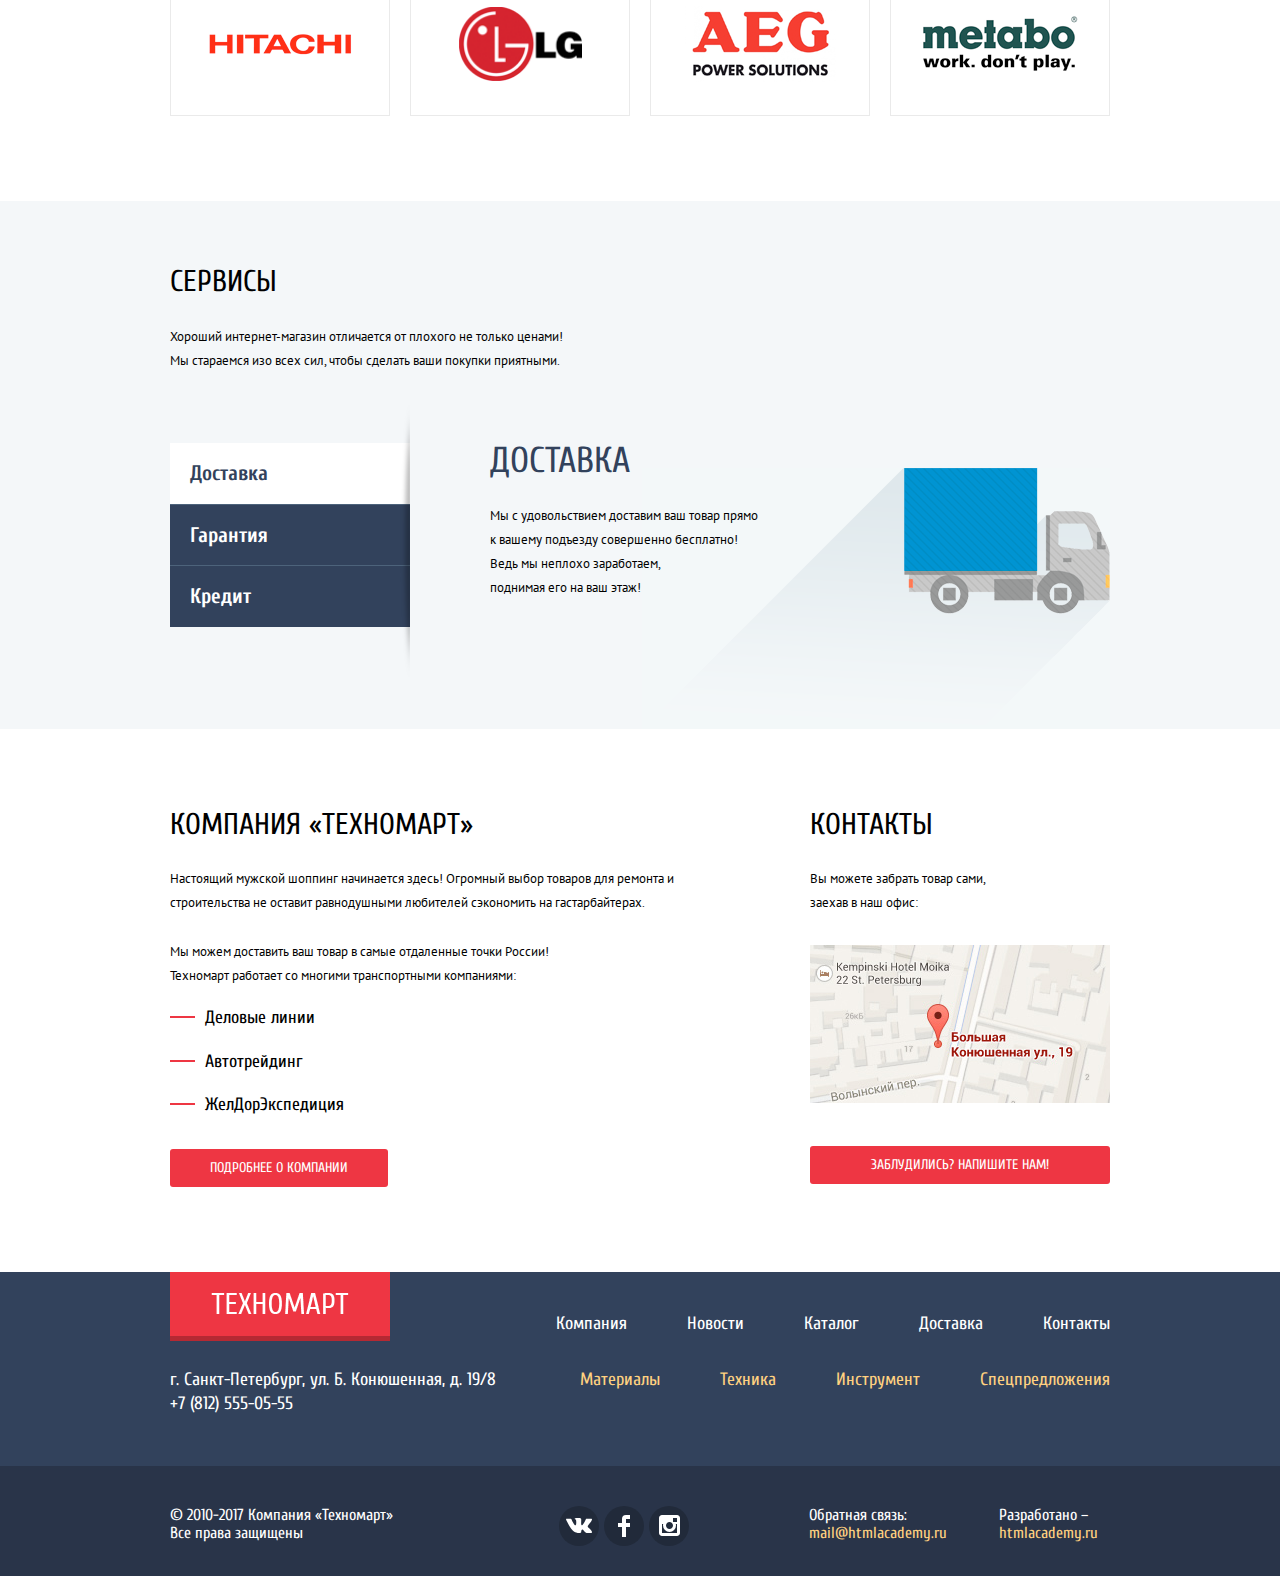
==== commit 14edef16: "Исправила декоративные элементы" ====
--- a/index.html
+++ b/index.html
@@ -72,8 +72,14 @@
               <span>Настоящие мужские игрушки</span>
               <img src="img/slider-1.jpg" width="620" alt="Перфораторы">
               <a href="catalog.html" class="button">Открыть каталог</a>
-              <div class="controls-arrows"></div>
-              <div class="controls-radio"></div>
+              <div class="controls-arrows">
+                <button type="button" class="arrow-left"></button>
+                <button type="button" class="arrow-right"></button>
+              </div>
+              <div class="controls-radio">
+                <button type="button" class="radio-left selected"></button>
+                <button type="button" class="radio-right"></button>
+              </div>
             </li>
             <li class="promo-list-item slider">
               <h4>Дрели</h4>
--- a/css/style.css
+++ b/css/style.css
@@ -140,7 +140,6 @@
 }
 
 .user-menu-option input {
-  color: #ffffff;
   font: inherit;
   background-color: inherit;
   border: 0;
@@ -151,15 +150,23 @@
   flex-grow: 1;
 }
 
+.user-menu-option input[type="search"]::-webkit-input-placeholder { color: #ffffff; opacity: 1; }
+.user-menu-option input[type="search"]:-ms-input-placeholder { color: #ffffff; opacity: 1; }
+.user-menu-option input[type="search"]::-ms-input-placeholder { color: #ffffff; opacity: 1; }
+.user-menu-option input[type="search"]::placeholder { color: #ffffff; opacity: 1; }
+
 .user-menu-option:nth-child(2) input:hover,
 .user-menu-option:nth-child(3) a:hover,
 .user-menu-option:nth-child(4) a:hover {
   background-color: #161d29;
 }
 
+.user-menu-option input[type="search"]:focus::-webkit-input-placeholder { color: #000000; opacity: 1; }
+.user-menu-option input[type="search"]:focus:-ms-input-placeholder { color: #000000; opacity: 1; }
+.user-menu-option input[type="search"]:focus::-ms-input-placeholder { color: #000000; opacity: 1; }
+.user-menu-option input[type="search"]:focus::placeholder { color: #000000; opacity: 1; }
+
 .user-menu-option input:focus {
-  color: #000000;
-
   background-color: #ffffff;
 }
 
@@ -498,10 +505,6 @@
   position: relative;
 }
 
-.slider {
-  padding: 0;
-}
-
 .slider img {
   position: absolute;
   top: 0; left: 0; bottom: 0; right: 0;
@@ -527,88 +530,75 @@
   padding-right: 47px;
 }
 
-.controls-arrows::before {
-  content: "";
-
-  position: absolute;
-
-  width: 25px;
-  height: 25px;
+.controls-arrows {
+  position: absolute;
+
+  bottom: 119px;
+  left: 30px;
+
+  z-index: 100;
+
+  display: flex;
+  justify-content: space-between;
+
+  width: 564px;
+}
+
+.controls-arrows button {
+  cursor: pointer;
+
+  padding: 0;
+  border: 0;
+
+  width: 28px;
+  height: 28px;
 
   transform: rotate(45deg);
 
   border-left: 3px solid #ffffff;
   border-bottom: 3px solid #ffffff;
 
-  top: 120px;
-  left: 30px;
-
-  z-index: 100;
-
-  cursor: pointer;
-}
-
-.controls-arrows::after {
-  content: "";
-
-  position: absolute;
-
-  width: 25px;
-  height: 25px;
-
-  transform: rotate(45deg);
-
+  background-color: transparent;
+}
+
+.controls-arrows button:last-child {
+  border: none;
   border-right: 3px solid #ffffff;
   border-top: 3px solid #ffffff;
-
-  top: 120px;
-  right: 25px;
-
-  z-index: 100;
-
-  cursor: pointer;
-}
-
-.controls-radio::before {
-  content: "";
-
-  position: absolute;
-
-  width: 7px;
-  height: 7px;
-  border-radius: 50%;
-
-  border: 2px solid #ffffff;
-
-  background: #ee3643;
+}
+
+.controls-radio {
+  position: absolute;
 
   bottom: 35px;
   left: 295px;
 
   z-index: 100;
 
+  display: flex;
+  justify-content: space-between;
+
+
+  width: 30px;
+}
+
+.controls-radio button {
+  padding: 0;
+  border: 0;
+
+  width: 11px;
+  height: 11px;
+  border-radius: 50%;
+
+  border: 2px solid #ffffff;
+
+  background: #ffffff;
+
   cursor: pointer;
 }
 
-.controls-radio::after {
-  content: "";
-
-  position: absolute;
-
-  width: 7px;
-  height: 7px;
-  border-radius: 50%;
-
-  border: 2px solid #ffffff;
-
-  background: #ffffff;
-
-  bottom: 35px;
-  left: 315px;
-
-  z-index: 100;
-
-  cursor: pointer;
+button.selected {
+  background: #ee3643;
 }
 
 a.promo-button {
@@ -664,7 +654,10 @@
 
 .promo-list-item.slider {
   background-color: #b4a390;
+
   margin-bottom: 0;
+
+  position: relative;
 }
 
 .promo-list-item.slider:nth-child(5) {
@@ -1264,7 +1257,7 @@
 
   box-shadow: 0 20px 40px 0 rgba(41, 52, 73, 0.75);
 
-  z-index: 30;
+  z-index: 150;
 
   display: none;
 
@@ -1351,9 +1344,20 @@
   width: 220px;
 }
 
+.write-us-form input::-webkit-input-placeholder { color: #a9a9a9; opacity: 1; }
+.write-us-form input:-ms-input-placeholder { color: #a9a9a9; opacity: 1; }
+.write-us-form input::-ms-input-placeholder { color: #a9a9a9; opacity: 1; }
+.write-us-form input::placeholder { color: #a9a9a9; opacity: 1; }
+
+.write-us-form textarea::-webkit-input-placeholder { color: #a9a9a9; opacity: 1; }
+.write-us-form textarea:-ms-input-placeholder { color: #a9a9a9; opacity: 1; }
+.write-us-form textarea::-ms-input-placeholder { color: #a9a9a9; opacity: 1; }
+.write-us-form textarea::placeholder { color: #a9a9a9; opacity: 1; }
+
 .write-us-form textarea {
   width: 460px;
   height: 115px;
+  resize: none;
 }
 
 .write-us-form .button {
@@ -1363,6 +1367,8 @@
 
   position: relative;
   top: 75px;
+
+  cursor: pointer;
 }
 
 .main-footer {
@@ -1531,20 +1537,25 @@
   margin-left: auto;
 }
 
+.user-space {
+  display: flex;
+  justify-content: space-between;
+  align-items: center;
+  width: 300px;
+  background-color: #ffffff;
+  padding-top: 2px;
+  padding-bottom: 2px;
+}
+
 a.user-profile {
   position: relative;
 
   display: block;
-  width: 255px;
 
   font-size: 21px;
   color: #000000;
 
-  background-color: #ffffff;
-
   padding-left: 45px;
-  padding-top: 2px;
-  padding-bottom: 2px;
 }
 
 a.user-profile::before {
@@ -1562,53 +1573,42 @@
   background-position: 0 0;
 }
 
-a.user-profile::after {
+a.user-profile:hover::before {
   content: "";
 
   width: 22px;
   height: 20px;
 
   position: absolute;
-  left: 270px;
+  left: 15px;
   top: 12px;
 
-  background-image: url("../img/icon-logout.svg");
-  background-repeat: no-repeat;
-  background-position: 0 0;
-}
-
-a.user-profile:hover::before {
-  content: "";
+  background-image: url("../img/icon-user-hover.svg");
+  background-repeat: no-repeat;
+  background-position: 0 0;
+}
+
+a.user-profile:focus {
+  color: rgba(0, 0, 0, 0.3);
+}
+
+a.log-out {
+  display: block;
 
   width: 22px;
   height: 20px;
 
-  position: absolute;
-  left: 15px;
-  top: 12px;
-
-  background-image: url("../img/icon-user-hover.svg");
-  background-repeat: no-repeat;
-  background-position: 0 0;
-}
-
-a.user-profile:hover::after {
-  content: "";
-
-  width: 22px;
-  height: 20px;
-
-  position: absolute;
-  left: 270px;
-  top: 12px;
-
+  margin-right: 10px;
+
+  background-image: url("../img/icon-logout.svg");
+  background-repeat: no-repeat;
+  background-position: 0 0;
+}
+
+a.log-out:hover {
   background-image: url("../img/icon-logout-hover.svg");
   background-repeat: no-repeat;
   background-position: 0 0;
-}
-
-a.user-profile:focus {
-  color: rgba(0, 0, 0, 0.3);
 }
 
 .user-area {
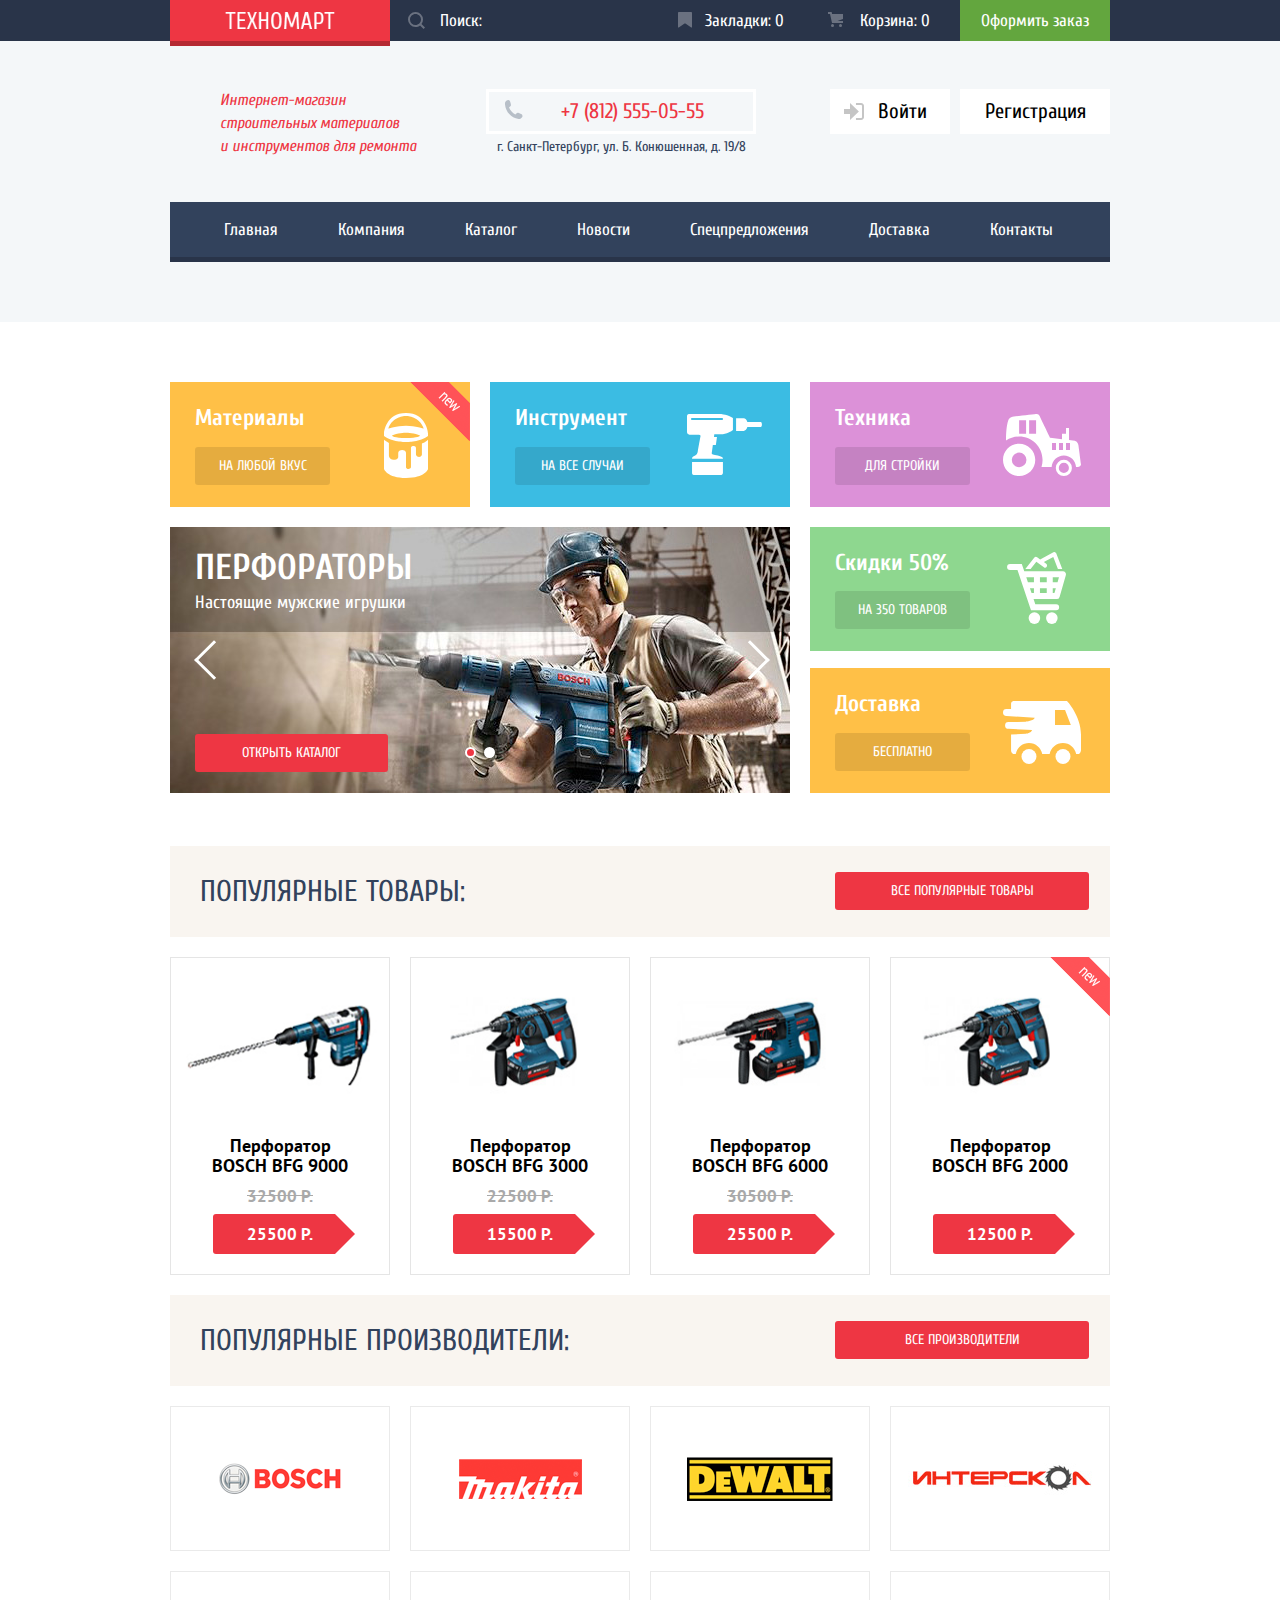
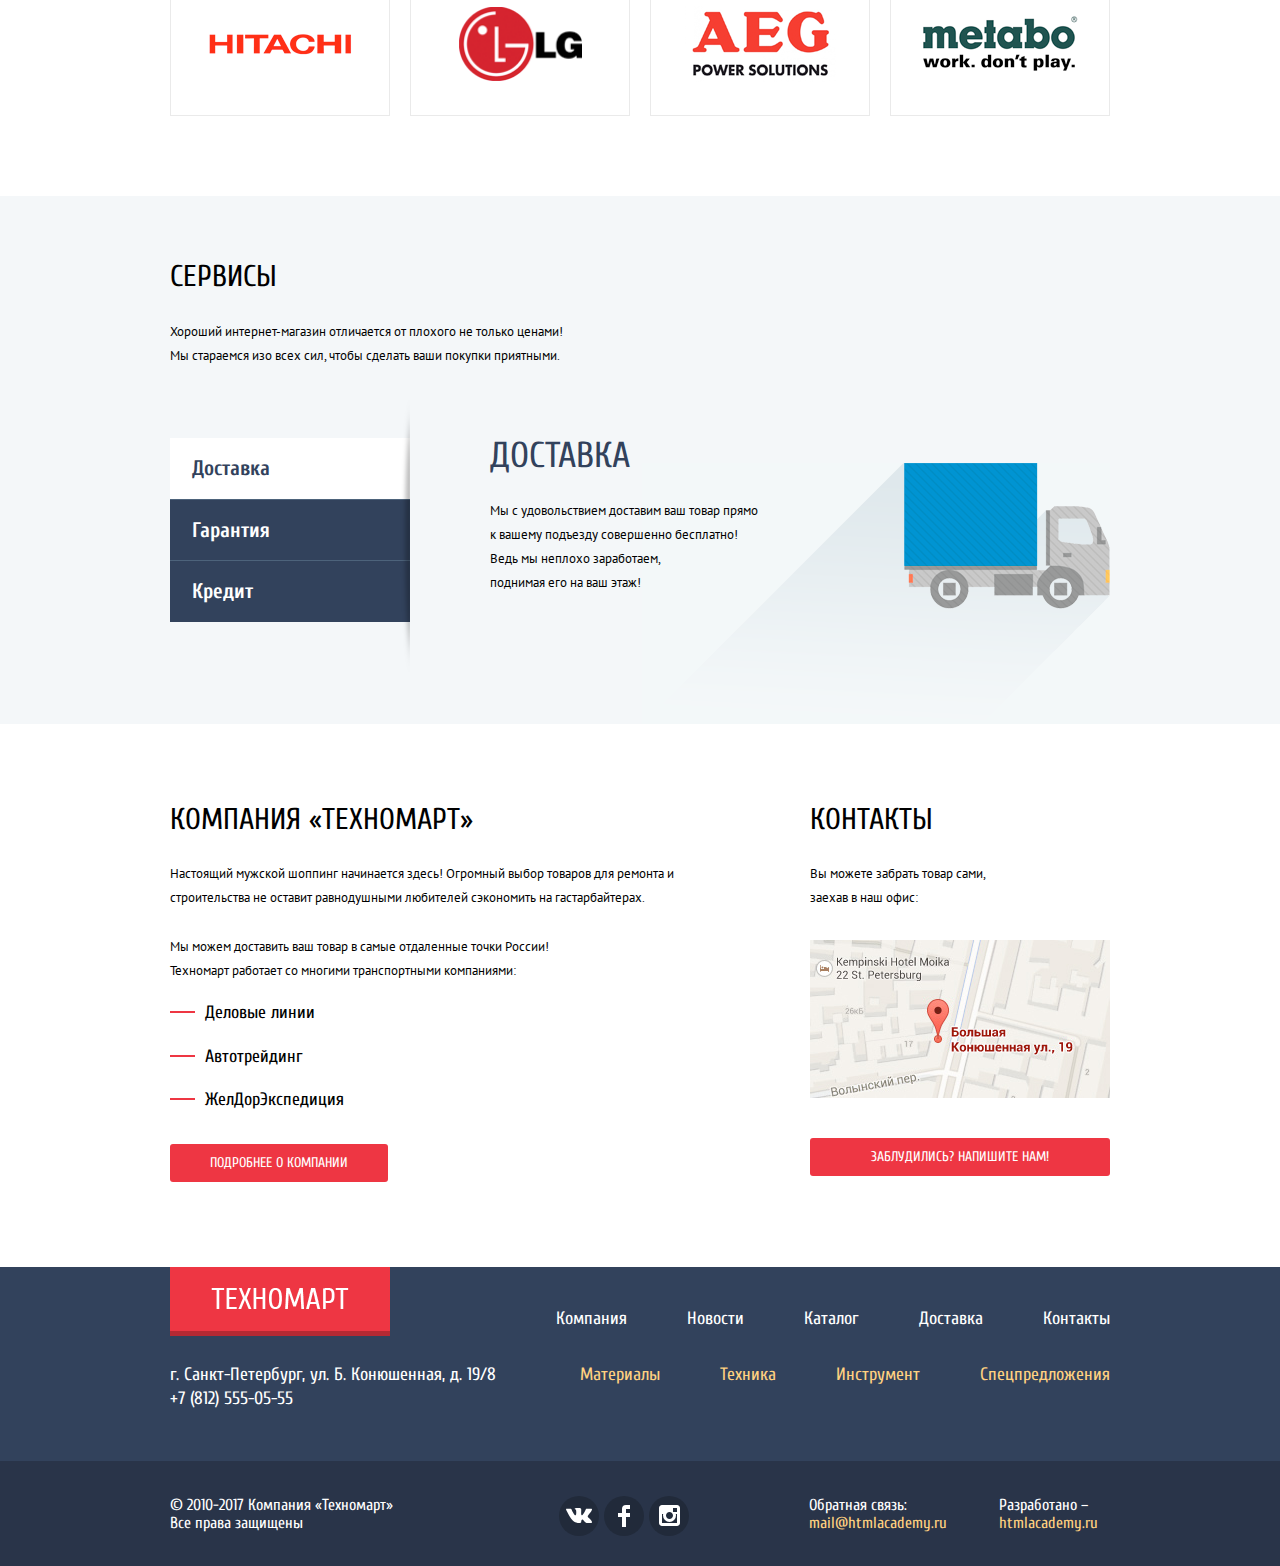
==== commit 5c804245: "Завершила верстку всех страниц" ====
--- a/index.html
+++ b/index.html
@@ -7,12 +7,12 @@
     <link href="css/normalize.css" rel="stylesheet">
     <link href="css/style.css" rel="stylesheet">
   </head>
-  <body class="inner-page">
+  <body>
     <header class="main-header">
       <section class="user-menu">
         <div class="container">
           <ul class="user-menu-list">
-            <li class="logotype"><img src="img/logo.png" width="110" alt="Техномарт"></li>
+            <li class="logotype"><a><img src="img/logo.png" width="110" alt="Техномарт"></a></li>
             <li class="user-menu-option">
               <input type="search" name="search" placeholder="Поиск:">
               <span></span>
@@ -106,8 +106,8 @@
             <li class="goods-item">
               <div class="flag flag-new"><span class="visually-hidden">Новинка</span></div>
               <div class="actions">
-                <a href="#" class="buy">Купить</a>
-                <a href="#" class="bookmark">В закладки</a>
+                <button class="buy">Купить</button>
+                <button class="bookmark">В закладки</button>
               </div>
               <p class="goods-image">
                 <img src="img/bfg9000.jpg" width="220" alt="Перфоратор BOSCH BFG 9000">
@@ -121,8 +121,8 @@
             <li class="goods-item">
               <div class="flag flag-new"><span class="visually-hidden">Новинка</span></div>
               <div class="actions">
-                <a href="#" class="buy">Купить</a>
-                <a href="#" class="bookmark">В закладки</a>
+                <button class="buy">Купить</button>
+                <button class="bookmark">В закладки</button>
               </div>
               <p class="goods-image">
                 <img src="img/bfg3000.jpg" width="220" alt="Перфоратор BOSCH BFG 3000">
@@ -136,8 +136,8 @@
             <li class="goods-item">
               <div class="flag flag-new"><span class="visually-hidden">Новинка</span></div>
               <div class="actions">
-                <a href="#" class="buy">Купить</a>
-                <a href="#" class="bookmark">В закладки</a>
+                <button class="buy">Купить</button>
+                <button class="bookmark">В закладки</button>
               </div>
               <p class="goods-image">
                 <img src="img/bfg6000.jpg" width="220" alt="Перфоратор BOSCH BFG 6000">
@@ -151,8 +151,8 @@
             <li class="goods-item">
               <div class="flag flag-new"><span class="visually-hidden">Новинка</span></div>
               <div class="actions">
-                <a href="#" class="buy">Купить</a>
-                <a href="#" class="bookmark">В закладки</a>
+                <button class="buy">Купить</button>
+                <button class="bookmark">В закладки</button>
               </div>
               <p class="goods-image">
                 <img src="img/bfg2000.jpg" width="220" alt="Перфоратор BOSCH BFG 2000">
@@ -265,10 +265,12 @@
           <h2>Контакты</h2>
           <p>Вы можете забрать товар сами,<br>
             заехав в наш офис:</p>
-          <a href="https://yandex.ru/maps/2/saint-petersburg/?source=wizgeo&utm_source=serp&l=map&utm_medium=maps-desktop&mode=search&text=%D0%A0%D0%BE%D1%81%D1%81%D0%B8%D1%8F%2C%20%D0%A1%D0%B0%D0%BD%D0%BA%D1%82-%D0%9F%D0%B5%D1%82%D0%B5%D1%80%D0%B1%D1%83%D1%80%D0%B3%2C%20%D0%91%D0%BE%D0%BB%D1%8C%D1%88%D0%B0%D1%8F%20%D0%9A%D0%BE%D0%BD%D1%8E%D1%88%D0%B5%D0%BD%D0%BD%D0%B0%D1%8F%20%D1%83%D0%BB%D0%B8%D1%86%D0%B0%2C%2019%2F8&sll=30.315868%2C59.939095">
-            <img src="img/map.jpg" width="300" alt="Большая Конюшенная ул., 19">
-          </a>
-          <a href="#" class="button">Заблудились? Напишите нам!</a>
+          <div class="map">
+            <a href="https://yandex.ru/maps/2/saint-petersburg/?source=wizgeo&utm_source=serp&l=map&utm_medium=maps-desktop&mode=search&text=%D0%A0%D0%BE%D1%81%D1%81%D0%B8%D1%8F%2C%20%D0%A1%D0%B0%D0%BD%D0%BA%D1%82-%D0%9F%D0%B5%D1%82%D0%B5%D1%80%D0%B1%D1%83%D1%80%D0%B3%2C%20%D0%91%D0%BE%D0%BB%D1%8C%D1%88%D0%B0%D1%8F%20%D0%9A%D0%BE%D0%BD%D1%8E%D1%88%D0%B5%D0%BD%D0%BD%D0%B0%D1%8F%20%D1%83%D0%BB%D0%B8%D1%86%D0%B0%2C%2019%2F8&sll=30.315868%2C59.939095">
+              <img src="img/map.jpg" width="300" alt="Большая Конюшенная ул., 19">
+            </a>
+          </div>
+          <a href="#" class="button-to-modal">Заблудились? Напишите нам!</a>
         </section>
       </div>
       <section class="modal modal-write-us">
@@ -276,9 +278,7 @@
           <label>Ваше имя:<input type="text" name="name" placeholder="Представьтесь, пожалуйста"></label>
           <label>Ваш e-mail:<input type="email" name="email" placeholder="Для отправки ответа"></label>
           <label>Текст письма:<textarea name="comment" rows="7">В свободной форме</textarea></label>
-          <div class="write-us-button-field">
-            <button type="submit" class="button">Отправить</button>
-          </div>
+          <button type="submit" class="button">Отправить</button>
         </form>
         <button class="modal-close" type="button">Закрыть</button>
       </section>
@@ -287,7 +287,7 @@
       <div class="main-footer-wrapper container">
         <div class="main-footer-top-row">
           <div class="logotype">
-            <img src="img/logo.png" width="138" alt="Техномарт">
+            <a><img src="img/logo.png" width="138" alt="Техномарт"></a>
           </div>
           <ul class="footer-navigation footer-navigation-top-row">
             <li><a href="about-company.html">Компания</a></li>
@@ -332,5 +332,30 @@
         </p>
       </div>
     </footer>
+    <script>
+     var btn = document.querySelector('.button-to-modal');
+     var popup = document.querySelector('.modal');
+     var closeBtn = document.querySelector('.modal-close');
+
+     btn.addEventListener('click', function () {
+       popup.classList.add('active');
+     });
+
+     function popupClose() {
+       popup.classList.remove('active');
+     }
+
+     closeBtn.addEventListener('click', function () {
+       popupClose();
+     });
+
+     window.addEventListener('keydown', function (e) {
+       if (e.keyCode === 27) {
+         if (popup.classList.contains('active')) {
+           popupClose();
+         }
+       }
+     });
+    </script>
   </body>
 </html>
--- a/css/style.css
+++ b/css/style.css
@@ -18,6 +18,8 @@
 img {
   max-width: 100%;
   height: auto;
+
+  vertical-align: top;
 }
 
 .visually-hidden:not(:focus):not(:active),
@@ -90,6 +92,7 @@
 .user-menu-list {
   padding: 0;
   margin: 0;
+
   display: flex;
   justify-content: space-between;
 }
@@ -103,7 +106,7 @@
   background-color: #ee3643;
 
   width: 220px;
-  box-shadow: 0 5px 0 0px #b52933;
+  box-shadow: 0 5px 0 0 #b52933;
 
   position: relative;
 
@@ -116,15 +119,18 @@
 
 .logotype img {
   position: absolute;
+
   top: 0; left: 0; bottom: 0; right: 0;
   margin: auto;
-}
-
-.logotype:hover {
+
+  vertical-align: top;
+}
+
+.logotype a:hover {
   background-color: #ca2c37;
 }
 
-.logotype:focus {
+.logotype a:focus {
   background-color: #ba2732;
 }
 
@@ -141,12 +147,16 @@
 
 .user-menu-option input {
   font: inherit;
-  background-color: inherit;
+
+  background-color: #293449;
+
   border: 0;
+
   padding-top: 5px;
   padding-bottom: 5px;
   padding-left: 50px;
   padding-right: 0;
+
   flex-grow: 1;
 }
 
@@ -223,6 +233,7 @@
 
 .user-menu-option a {
   display: block;
+
   padding-top: 5px;
   padding-bottom: 5px;
 }
@@ -286,6 +297,7 @@
 
 .user-menu-option:last-child {
   background-color: #63a63e;
+
   text-align: center;
 }
 
@@ -296,8 +308,13 @@
 .header-middle-wrapper {
   padding-left: 50px;
   margin-bottom: 42px;
+
   display: flex;
   justify-content: flex-start;
+}
+
+.header-middle-wrapper.inner {
+  margin-bottom: 35px;
 }
 
 .about-shop-info {
@@ -316,7 +333,9 @@
   color: #ee3643;
 
   width: 192px;
+
   border: 3px solid #ffffff;
+
   padding-left: 72px;
 
   position: relative;
@@ -339,6 +358,7 @@
 
 .about-shop-contacts p {
   margin: 0;
+
   font-size: 14px;
   color: #32425c;
   text-align: center;
@@ -355,11 +375,12 @@
 
 .user-log-in-index a {
   font-size: 21px;
-
   color: #000000;
+
   background-color: #ffffff;
 
   display: block;
+
   padding-top: 3px;
   padding-bottom: 3px;
 }
@@ -374,7 +395,9 @@
 
 .user-log-in-index a:first-child {
   width: 72px;
+
   padding-left: 48px;
+
   position: relative;
 }
 
@@ -410,22 +433,27 @@
 
 .user-log-in-index a:last-child {
   width: 150px;
+
   text-align: center;
 }
 
 .site-navigation {
   background-color: #32425c;
+
   box-shadow: 0 5px 0 0 #293449;
 
   padding: 0 24px;
   margin: 0;
+
   display: flex;
   flex-wrap: wrap;
 }
 
 .site-navigation a {
   display: block;
+
   font-size: 17px;
+
   padding: 12px 30px;
 }
 
@@ -435,97 +463,127 @@
 
 .site-navigation a:focus {
   background-color: #293449;
+
   color: rgba(255, 255, 255, 0.5);
 }
 
-.button {
-  font-family: "Cuprum";
+.button,
+.button-to-modal {
+  font-family: "Cuprum", Arial, sans-serif;
   font-size: 14px;
   text-transform: uppercase;
   color: #ffffff;
   text-align: center;
+
+  display: block;
+
   padding-top: 6px;
   padding-bottom: 6px;
 
   background-color: #ee3643;
 
-  display: block;
-
   border-radius: 3px;
   border: none;
 }
 
 .button:hover,
-.button:focus {
+.button:focus,
+.button-to-modal:hover,
+.button-to-modal:focus {
   background-color: #ca2c37;
 }
 
 .promo {
   margin-bottom: 53px;
+
   position: relative;
 }
 
 .promo-list {
   padding: 0;
+
   display: flex;
   flex-wrap: wrap;
-  justify-content: space-between;
+  justify-content: flex-start;
   align-items: flex-start;
 
   position: relative;
 }
 
 .promo-list-item {
-  font-family: "Cuprum";
+  font-family: "Cuprum", Arial, sans-serif;
   color: #ffffff;
 
   width: 275px;
+
   margin-bottom: 20px;
+  margin-right: 20px;
   padding-left: 25px;
   padding-top: 15px;
 
   position: relative;
+}
+
+.promo-list-item:nth-child(3),
+.promo-list-item:nth-child(6),
+.promo-list-item:nth-child(7) {
+  margin-right: 0;
 }
 
 .promo-list-item h3 {
   font-size: 23px;
   font-weight: 700;
+
   margin: 0;
   margin-bottom: 7px;
 }
 
 .promo-list-item.slider {
   box-sizing: border-box;
+
   width: 620px;
   height: 266px;
+
   padding-left: 25px;
   padding-top: 23px;
   padding-bottom: 23px;
+  margin-bottom: 0;
 
   position: relative;
+
+  background-color: #b4a390;
 }
 
 .slider img {
   position: absolute;
+
   top: 0; left: 0; bottom: 0; right: 0;
   margin: auto;
+
   z-index: 1;
+
+  vertical-align: top;
 }
 
 .slider h4,
 .slider span,
 .slider a {
   position: relative;
+
   z-index: 2;
 }
 
 .slider span {
   display: block;
+
   margin-bottom: 115px;
 }
 
 .slider .button {
   display: inline-block;
+
+  vertical-align: top;
+
   padding-left: 47px;
   padding-right: 47px;
 }
@@ -547,16 +605,16 @@
 .controls-arrows button {
   cursor: pointer;
 
-  padding: 0;
   border: 0;
+  border-left: 3px solid #ffffff;
+  border-bottom: 3px solid #ffffff;
 
   width: 28px;
   height: 28px;
 
+  padding: 0;
+
   transform: rotate(45deg);
-
-  border-left: 3px solid #ffffff;
-  border-bottom: 3px solid #ffffff;
 
   background-color: transparent;
 }
@@ -584,21 +642,21 @@
 
 .controls-radio button {
   padding: 0;
-  border: 0;
 
   width: 11px;
   height: 11px;
+
   border-radius: 50%;
 
   border: 2px solid #ffffff;
 
-  background: #ffffff;
+  background-color: #ffffff;
 
   cursor: pointer;
 }
 
 button.selected {
-  background: #ee3643;
+  background-color: #ee3643;
 }
 
 a.promo-button {
@@ -610,11 +668,14 @@
   background-color: rgba(0,0,0,0.1);
 
   display: block;
+
   width: 135px;
+
   padding: 6px 0;
   margin-bottom: 22px;
 
   border-radius: 3px;
+
   border: none;
 }
 
@@ -632,10 +693,9 @@
 
 .promo-list-item:last-child {
   background-color: #ffc047;
-}
-
-.promo-list-item:last-child {
-  position: absolute;
+
+  position: absolute;
+
   right: 0;
   bottom: -20px;
 }
@@ -650,14 +710,6 @@
 
 .promo-list-item:nth-child(6) {
   background-color: #8ed78f;
-}
-
-.promo-list-item.slider {
-  background-color: #b4a390;
-
-  margin-bottom: 0;
-
-  position: relative;
 }
 
 .promo-list-item.slider:nth-child(5) {
@@ -674,7 +726,6 @@
 }
 
 .promo-list-item span {
-  font-family: "PT Sans";
   font-size: 18px;
 }
 
@@ -723,7 +774,7 @@
   background-position: 0 0;
 }
 
-.promo-list-item:nth-child(5) h3::after {
+.promo-list-item:nth-child(6) h3::after {
   content: "";
 
   width: 63px;
@@ -759,7 +810,9 @@
 
 .head2-box .button {
   width: 254px;
-  position: absolute;
+
+  position: absolute;
+
   right: 21px;
   top: 26px;
 }
@@ -767,13 +820,14 @@
 .popular-goods h2,
 .popular-manufacturers h2,
 .inner-page-title {
-  font-family: "Cuprum";
+  font-family: "Cuprum", Arial, sans-serif;
   font-weight: 400;
   font-size: 30px;
   text-transform: uppercase;
   color: #32425c;
 
   background-color: #f9f5f0;
+
   margin: 0;
   margin-bottom: 20px;
   padding-left: 30px;
@@ -798,6 +852,7 @@
   text-align: center;
 
   width: 218px;
+
   margin-right: 20px;
   margin-bottom: 20px;
 
@@ -806,20 +861,20 @@
   position: relative;
 }
 
-.goods-list-index li:nth-child(4n) {
-  margin-right: 0;
-}
-
+.goods-list-index li:nth-child(4n),
 .goods-list-inner li:nth-child(3n) {
   margin-right: 0;
 }
 
 .goods-item .flag {
   position: absolute;
+
   top: -1px;
   right: -1px;
+
   width: 60px;
   height: 60px;
+
   z-index: 20;
 }
 
@@ -828,16 +883,17 @@
   display: none;
 }
 
-.goods-list-index li:last-child .flag-new {
-  display: block;
-}
-
+.goods-list-index li:last-child .flag-new,
 .goods-list-inner li:nth-child(3) .flag-new,
 .goods-list-inner li:nth-child(5) .flag-new,
 .goods-list-inner li:nth-child(7) .flag-new {
   display: block;
 }
 
+.goods-image img {
+  vertical-align: top;
+}
+
 p.goods-image {
   margin: 0;
 
@@ -873,12 +929,14 @@
 }
 
 .goods-new_price {
-  color: white;
+  color: #ffffff;
+
   background-color: #ee3643;
 
   position: relative;
 
   width: 75px;
+
   margin: 0 auto;
   margin-bottom: 20px;
   padding: 10px 30px;
@@ -888,47 +946,69 @@
 
 .goods-new_price::after {
   content: "";
-  position: absolute;
+
+  position: absolute;
+
   top: 0;
   right: -27px;
+
   width: 0;
   height: 0;
+
   border: 20px solid white;
   border-left-color: #ee3643;
 }
 
 .goods-item .actions {
-  font-size: 14px;
-  font-family: "Cuprum";
-  text-transform: uppercase;
   background-color: rgba(255, 255, 255, 0.9);
+
   width: 218px;
   height: 88px;
-  padding: 40px 0;
-  position: absolute;
+
+  padding: 43px 0;
+
+  position: absolute;
+
   top: 0;
   left: 0;
+
   z-index: 10;
 }
 
 .actions .buy,
 .actions .bookmark {
-  color: #ffffff;
+  font-size: 14px;
+  font-family: "Cuprum", Arial, sans-serif;
+  text-transform: uppercase;
+
   display: block;
-  width: 129px;
+
+  width: 135px;
+
   margin: 0 auto;
   margin-bottom: 7px;
-  padding: 7px 0;
+  padding: 8px 0;
+
+  border-radius: 3px;
+
+  cursor: pointer;
+}
+
+.actions .buy {
+  color: #ffffff;
+
+  background-color: #63a63e;
+
   border: 3px solid #63a63e;
   border-bottom-color: #367315;
-  background-color: #63a63e;
-  border-radius: 3px;
 }
 
 .actions .bookmark {
   color: #32425c;
-  background: white;
-  border-bottom-color: #63a63e;
+
+  background-color: white;
+
+  border: 3px solid #63a63e;
 }
 
 .buy::before {
@@ -938,8 +1018,9 @@
   height: 18px;
 
   position: absolute;
+
   left: 52px;
-  top: 52px;
+  top: 50px;
 
   background-image: url("../img/icon-cart.svg");
   background-repeat: no-repeat;
@@ -950,12 +1031,14 @@
 
 .buy:hover {
   background-color: #5fbb2d;
+
   border-color: #5fbb2d;
   border-bottom-color: #367315;
 }
 
 .buy:focus {
   background-color: #518534;
+
   border-color: #518534;
 }
 
@@ -969,6 +1052,7 @@
 }
 
 .bookmark:focus {
+  border-color: #32425c;
   opacity: 0.3;
 }
 
@@ -993,24 +1077,26 @@
 }
 
 .goods-item:hover .actions {
-    display: block;
+  display: block;
 }
 
 .goods-item:hover .goods-image img {
-    display: none;
+  display: none;
 }
 
 ul.popular-manufacturers-list {
   display: flex;
   flex-wrap: wrap;
   justify-content: space-between;
-  margin: 0;
-  margin-bottom: 65px;
+
+  margin: 0;
+  margin-bottom: 60px;
   padding: 0;
 }
 
 .popular-manufacturers-item {
   margin-bottom: 20px;
+
   border: 1px solid #eaeaea;
 
   position: relative;
@@ -1018,22 +1104,27 @@
 
 .popular-manufacturers-item a {
   display: block;
+
   width: 218px;
   min-height: 143px;
 }
 
 .popular-manufacturers-item img {
   position: absolute;
+
   top: 0; left: 0; bottom: 0; right: 0;
   margin: auto;
-}
-
-.popular-manufacturers-item:hover {
+
+  vertical-align: top;
+}
+
+.popular-manufacturers-item a:hover {
   box-shadow: 0 10px 25px 0 rgba(41, 52, 73, 0.5);
 }
 
-.popular-manufacturers-item:focus {
+.popular-manufacturers-item a:focus {
   box-shadow: 0 4px 10px 0 rgba(41, 52, 73, 0.5);
+
   opacity: 0.3;
 }
 
@@ -1054,11 +1145,12 @@
 .about-company h2,
 .contacts h2,
 .about-punchers h2 {
-  font-family: "Cuprum";
+  font-family: "Cuprum", Arial, sans-serif;
   font-weight: 400;
   font-size: 30px;
   text-transform: uppercase;
   color: #000000;
+
   margin: 0;
   margin-bottom: 15px;
 }
@@ -1069,6 +1161,7 @@
 
 ul.services-list {
   width: 240px;
+
   padding: 0;
   padding-bottom: 102px;
   margin: 0;
@@ -1086,6 +1179,7 @@
   height: 274px;
 
   position: absolute;
+
   right: -2px;
   bottom: 50px;
 
@@ -1095,7 +1189,7 @@
 }
 
 .services-list a {
-  font-family: "Cuprum";
+  font-family: "Cuprum", Arial, sans-serif;
   font-weight: 700;
   font-size: 21px;
   color: #ffffff;
@@ -1103,7 +1197,9 @@
   background-color: #32425c;
 
   display: block;
-  padding: 11px 20px;
+
+  padding: 11px 22px;
+
   border-top: 1px solid #4d637b;
 }
 
@@ -1128,7 +1224,7 @@
 }
 
 .services-item h4 {
-  font-family: "Cuprum";
+  font-family: "Cuprum", Arial, sans-serif;
   font-weight: 400;
   font-size: 36px;
   line-height: 1;
@@ -1171,9 +1267,12 @@
 
 .services-item .button {
   display: inline-block;
+
   padding-left: 45px;
   padding-right: 45px;
   margin-top: 25px;
+
+  vertical-align: top;
 }
 
 .about-company-columns {
@@ -1201,11 +1300,12 @@
 }
 
 .transport_company-list-item {
-  font-family: "Cuprum";
+  font-family: "Cuprum", Arial, sans-serif;
   font-size: 18px;
   color: #000000;
 
   display: block;
+
   margin-bottom: 10px;
   padding-left: 35px;
 
@@ -1221,14 +1321,18 @@
   background-color: #ee3643;
 
   position: absolute;
+
   left: 0px;
   top: 15px;
 }
 
 .about-company .button {
   display: inline-block;
+
   padding-left: 40px;
   padding-right: 40px;
+
+  vertical-align: top;
 }
 
 .contacts p {
@@ -1237,7 +1341,16 @@
 }
 
 .contacts img {
-  margin-bottom: 35px;
+  vertical-align: top;
+}
+
+.map {
+  background-color: #f4f2ed;
+
+  margin-bottom: 40px;
+
+  width: 300px;
+  height: 158px;
 }
 
 .contacts .button {
@@ -1247,10 +1360,11 @@
 .modal {
   position: fixed;
 
-  top: 120px;
+  top: 50%;
   left: 50%;
 
   width: 620px;
+
   margin-left: -310px;
 
   border-top: 6px solid #ee3643;
@@ -1259,13 +1373,24 @@
 
   z-index: 150;
 
-  display: none;
+  visibility: hidden;
+
+  opacity: 0;
+
+  transition: .3s;
 
   background-color: #ffffff;
 }
 
+.modal.active {
+  visibility: visible;
+
+  opacity: 1;
+}
+
 .modal-close {
   position: absolute;
+
   top: 6px;
   right: 20px;
 
@@ -1311,6 +1436,7 @@
 
 .write-us-form {
   width: 460px;
+
   margin: auto;
   margin-top: 40px;
 
@@ -1320,7 +1446,7 @@
 }
 
 .write-us-form label {
-  font-family: "Cuprum";
+  font-family: "Cuprum", Arial, sans-serif;
   font-size: 18px;
 }
 
@@ -1330,13 +1456,18 @@
 
 .write-us-form input,
 .write-us-form textarea {
-  font-family: "PT Sans";
+  font-family: "PT Sans", Arial, sans-serif;
   font-size: 13px;
   color: #a9a9a9;
+
   display: block;
+
   border: 2px solid #dee3e4;
+
   border-radius: 3px;
+
   box-sizing: border-box;
+
   padding: 10px 12px;
 }
 
@@ -1357,22 +1488,25 @@
 .write-us-form textarea {
   width: 460px;
   height: 115px;
+
   resize: none;
 }
 
 .write-us-form .button {
   width: 460px;
+
   padding-top: 10px;
   padding-bottom: 10px;
 
   position: relative;
+
   top: 75px;
 
   cursor: pointer;
 }
 
 .main-footer {
-  font-family: "Cuprum";
+  font-family: "Cuprum", Arial, sans-serif;
   font-size: 18px;
   line-height: 24px;
   color: #ffffff;
@@ -1409,6 +1543,7 @@
 .footer-navigation {
   padding: 0;
   margin: 0;
+
   display: flex;
   justify-content: flex-end;
   flex-wrap: wrap;
@@ -1443,14 +1578,14 @@
 }
 
 .social {
-  font-family: "Cuprum";
+  font-family: "Cuprum", Arial, sans-serif;
   font-size: 16px;
   line-height: 18px;
   color: #ffffff;
 
   background-color: #293449;
 
-  padding-top: 40px;
+  padding-top: 35px;
   padding-bottom: 30px;
 }
 
@@ -1488,6 +1623,7 @@
   height: 40px;
 
   border-radius: 50%;
+
   border: none;
 }
 
@@ -1541,20 +1677,23 @@
   display: flex;
   justify-content: space-between;
   align-items: center;
+
   width: 300px;
-  background-color: #ffffff;
+
   padding-top: 2px;
   padding-bottom: 2px;
+
+  background-color: #ffffff;
 }
 
 a.user-profile {
   position: relative;
 
-  display: block;
-
   font-size: 21px;
   color: #000000;
 
+  display: block;
+
   padding-left: 45px;
 }
 
@@ -1565,6 +1704,7 @@
   height: 20px;
 
   position: absolute;
+
   left: 15px;
   top: 12px;
 
@@ -1580,6 +1720,7 @@
   height: 20px;
 
   position: absolute;
+
   left: 15px;
   top: 12px;
 
@@ -1613,12 +1754,14 @@
 
 .user-area {
   display: flex;
-  margin: 0;
+
+  margin: 0;
+  margin-top: 3px;
   padding: 0;
 }
 
 .user-area-option {
-  font-family: "Cuprum";
+  font-family: "Cuprum", Arial, sans-serif;
   font-size: 16px;
   text-decoration: underline;
   color: #32425c;
@@ -1644,10 +1787,13 @@
 
   width: 4px;
   height: 4px;
+
   background-color: #32425c;
+
   border-radius: 50%;
 
   position: absolute;
+
   right: 12px;
   top: 12px;
 }
@@ -1669,6 +1815,11 @@
   position: relative;
 
   padding-right: 41px;
+}
+
+.breadcrumbs img {
+  vertical-align: top;
+  padding-top: 3px;
 }
 
 .breadcrumbs a,
@@ -1737,6 +1888,7 @@
 
 .sort-by-list {
   display: flex;
+
   margin: 0;
   padding: 0;
 }
@@ -1756,21 +1908,25 @@
 .sort-by-list a {
   text-transform: uppercase;
   color: rgba(0, 0, 0, 0.3);
+
   border-bottom: 1px dotted #ee3643;
 }
 
 .sorting-item-current a {
   color: #ee3643;
+
   border-bottom: none;
 }
 
 .sort-by-list a:hover {
   color: #000000;
+
   border-bottom: 1px solid #ee3643;
 }
 
 .sort-by-list a:active {
   color: #ee3643;
+
   border-bottom: none;
 }
 
@@ -1823,6 +1979,7 @@
 
 fieldset.choosing-perforators {
   border: none;
+
   padding: 0;
   margin: 0;
   margin-bottom: 6px;
@@ -1836,15 +1993,20 @@
   font-size: 17px;
   font-weight: 700;
   text-transform: uppercase;
+
   display: block;
+
   width: 220px;
-  border-top: 1px solid #e5e5e5;
+
   padding-top: 18px;
   margin-bottom: 10px;
+
+  border-top: 1px solid #e5e5e5;
 }
 
 .choosing-perforators:first-child legend {
   border-top: none;
+
   padding-top: 0;
 }
 
@@ -1853,12 +2015,14 @@
   text-transform: uppercase;
 
   display: block;
+
   margin-bottom: 13px;
   padding-left: 35px;
 
   position: relative;
 
   cursor: pointer;
+
   user-select: none;
 }
 
@@ -1869,6 +2033,7 @@
 
 .range-filter {
   width: 220px;
+
   margin-bottom: 20px;
 }
 
@@ -1876,6 +2041,7 @@
   position: relative;
 
   height: 41px;
+
   margin-bottom: 10px;
   padding-top: 39px;
   padding-right: 20px;
@@ -1901,16 +2067,21 @@
 
 .range-controls .toggle {
   position: absolute;
+
   top: 31px;
   left: 0;
 
   width: 4px;
   height: 4px;
+
   padding: 0;
 
   border: 8px solid #ffffff;
+
+  border-radius: 50%;
+
   background-color: #ababab;
-  border-radius: 50%;
+
   box-shadow: 0 2px 1px 0 #cfcfcf;
 
   cursor: pointer;
@@ -1932,6 +2103,7 @@
 
 .price-controls input {
   display: block;
+
   width: 95px;
   height: 38px;
 
@@ -1940,6 +2112,7 @@
   padding: 0;
 
   border: none;
+
   border-radius: 3px;
 
   font-family: inherit;
@@ -2152,10 +2325,7 @@
   opacity: 0.3;
 }
 
-.filter-input-checkbox:disabled + label {
-  color: rgba(0, 0, 0, 0.4);
-}
-
+.filter-input-checkbox:disabled + label,
 .filter-input-radio:disabled + label {
   color: rgba(0, 0, 0, 0.4);
 }
@@ -2167,15 +2337,18 @@
   background-color: #ffffff;
 
   border: 1px solid #e5e5e5;
+
   border-radius: 3px;
 
   padding: 7px 38px;
+
   cursor: pointer;
 }
 
 .filter-catalog-wrapper {
   display: flex;
   justify-content: space-between;
+
   margin-bottom: 60px;
 }
 
@@ -2193,22 +2366,25 @@
 }
 
 .pagination-item a {
-  display: block;
-  box-sizing: border-box;
-  width: 38px;
-  height: 38px;
-
   font-size: 13px;
   text-transform: uppercase;
   color: #000000;
 
-  border: 1px solid #e5e5e5;
-  border-radius: 3px;
-
-  background-color: #ffffff;
+  display: block;
+
+  box-sizing: border-box;
+
+  width: 38px;
+  height: 38px;
 
   padding: 7px 14px;
   margin-right: 10px;
+
+  border: 1px solid #e5e5e5;
+
+  border-radius: 3px;
+
+  background-color: #ffffff;
 }
 
 .pagination-item a:active {
@@ -2233,6 +2409,7 @@
 
 .next-page a {
   width: 140px;
+
   margin-right: 0;
   padding: 7px 32px;
 }
@@ -2249,10 +2426,11 @@
 .modal-info {
   position: relative;
 
-  font-family: "Cuprum";
+  font-family: "Cuprum", Arial, sans-serif;
   font-size: 30px;
 
   min-height: 110px;
+
   padding-top: 53px;
   padding-left: 180px;
   margin: 0;
@@ -2261,11 +2439,11 @@
 .modal-info::before {
   content: "";
 
-  position: absolute;
-
   width: 66px;
   height: 66px;
 
+  position: absolute;
+
   left: 80px;
   top: 48px;
 
@@ -2277,11 +2455,11 @@
 .modal-info::after {
   content: "";
 
-  position: absolute;
-
   width: 28px;
   height: 14px;
 
+  position: absolute;
+
   left: 95px;
   top: 68px;
 
@@ -2303,6 +2481,7 @@
 
 .modal-info-buttons a {
   width: 220px;
+
   padding: 6px 0;
 }
 
